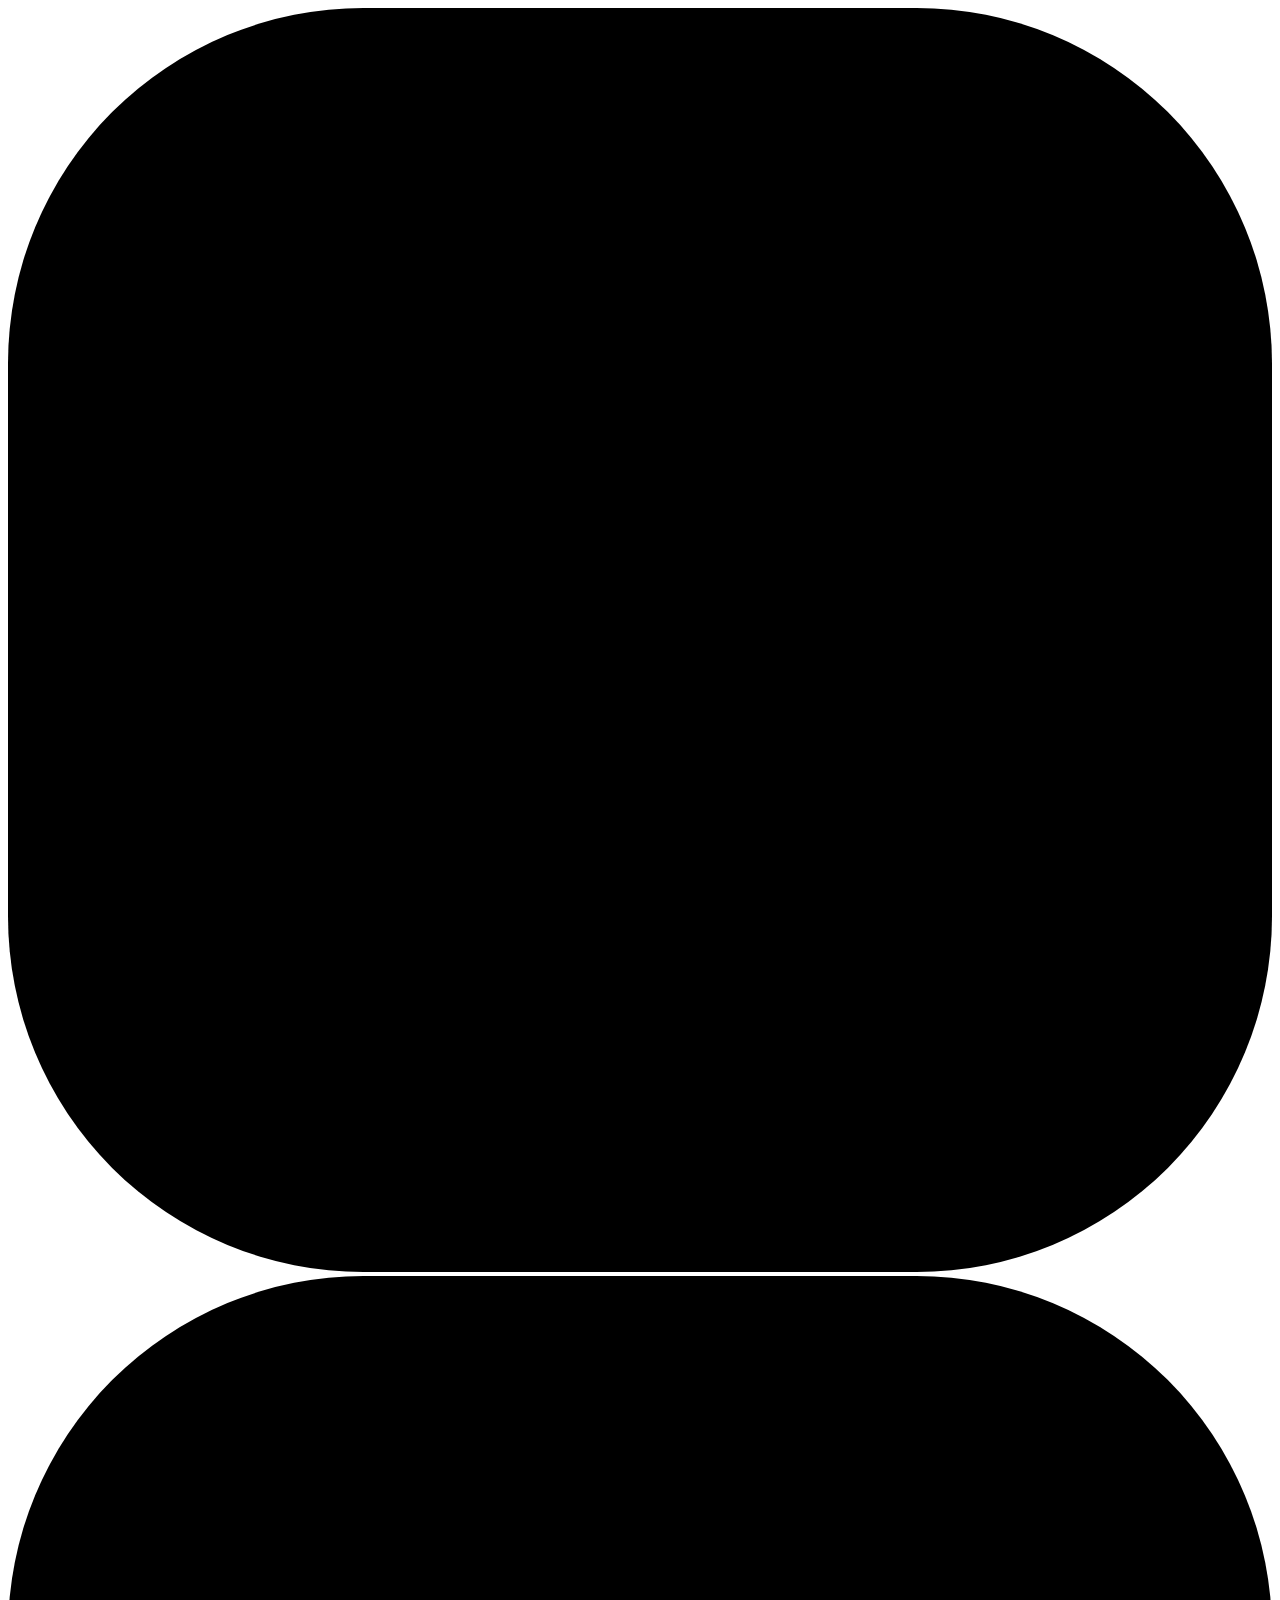
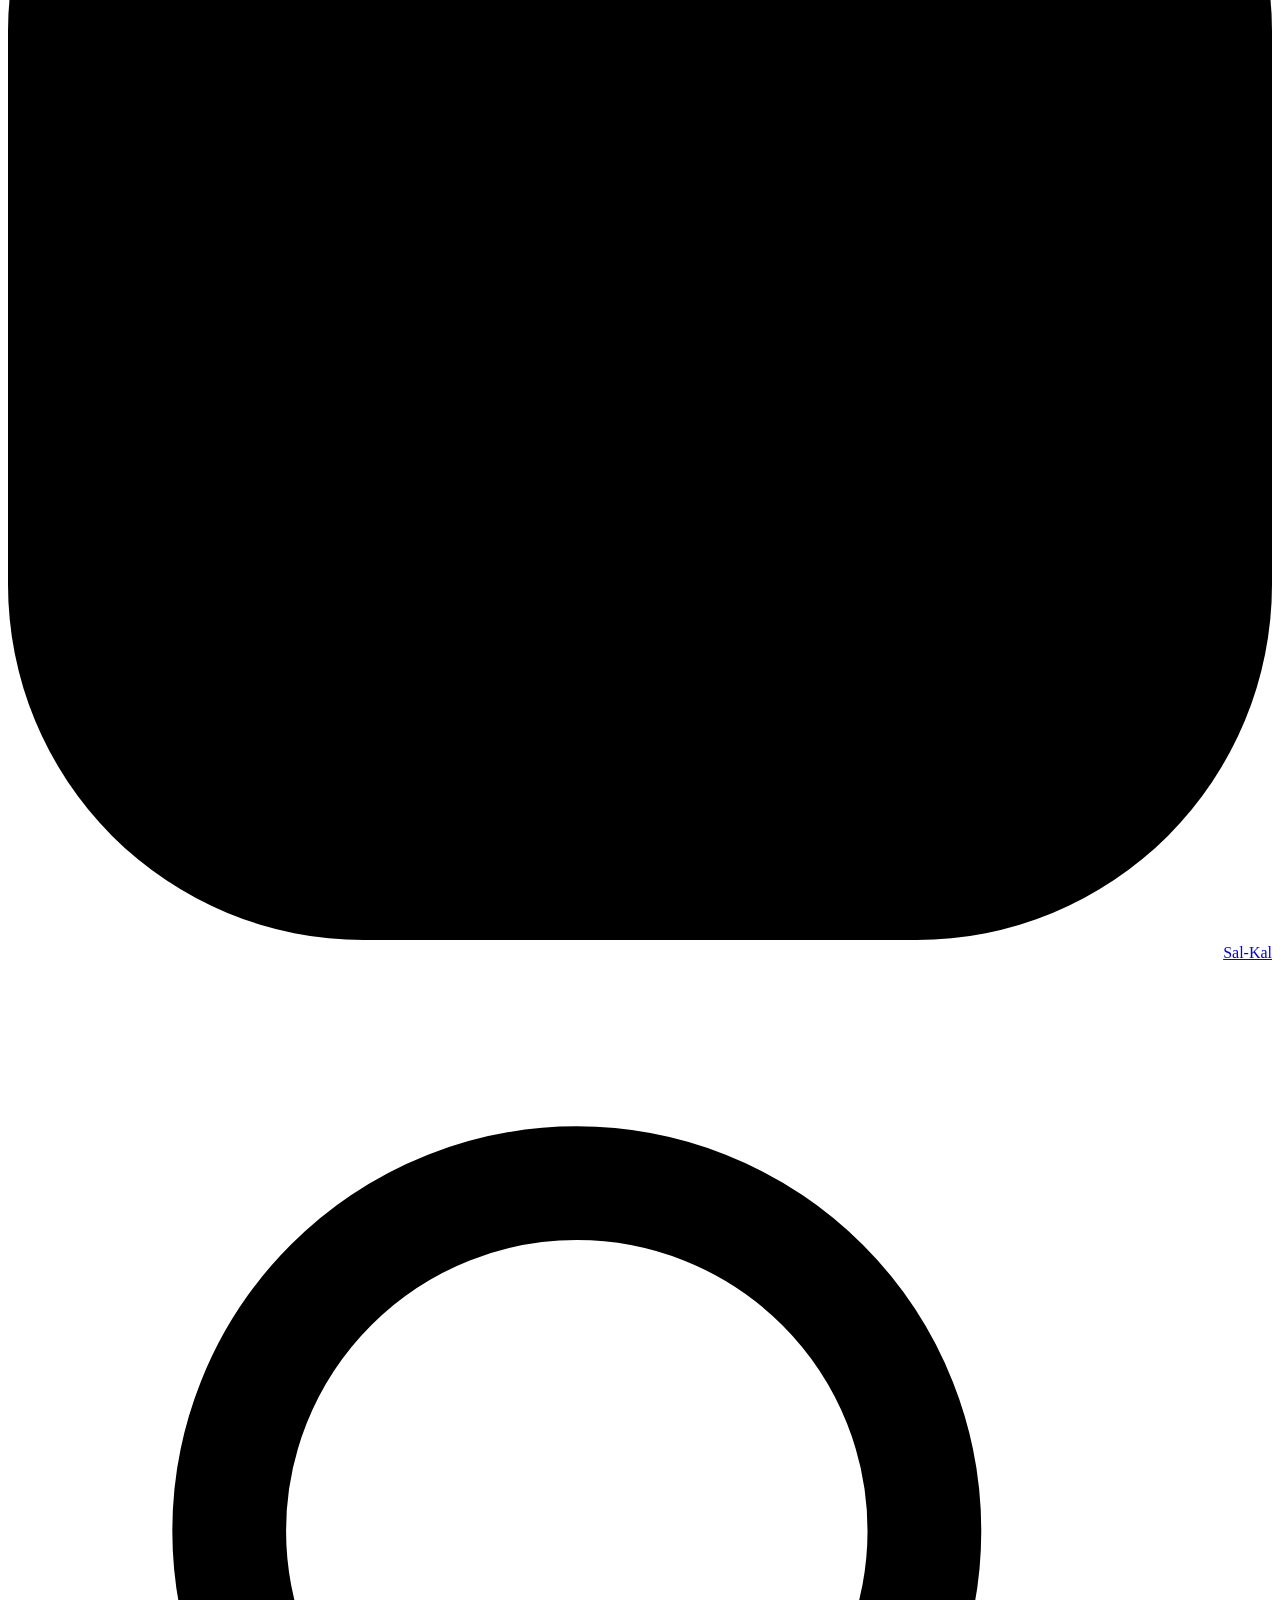
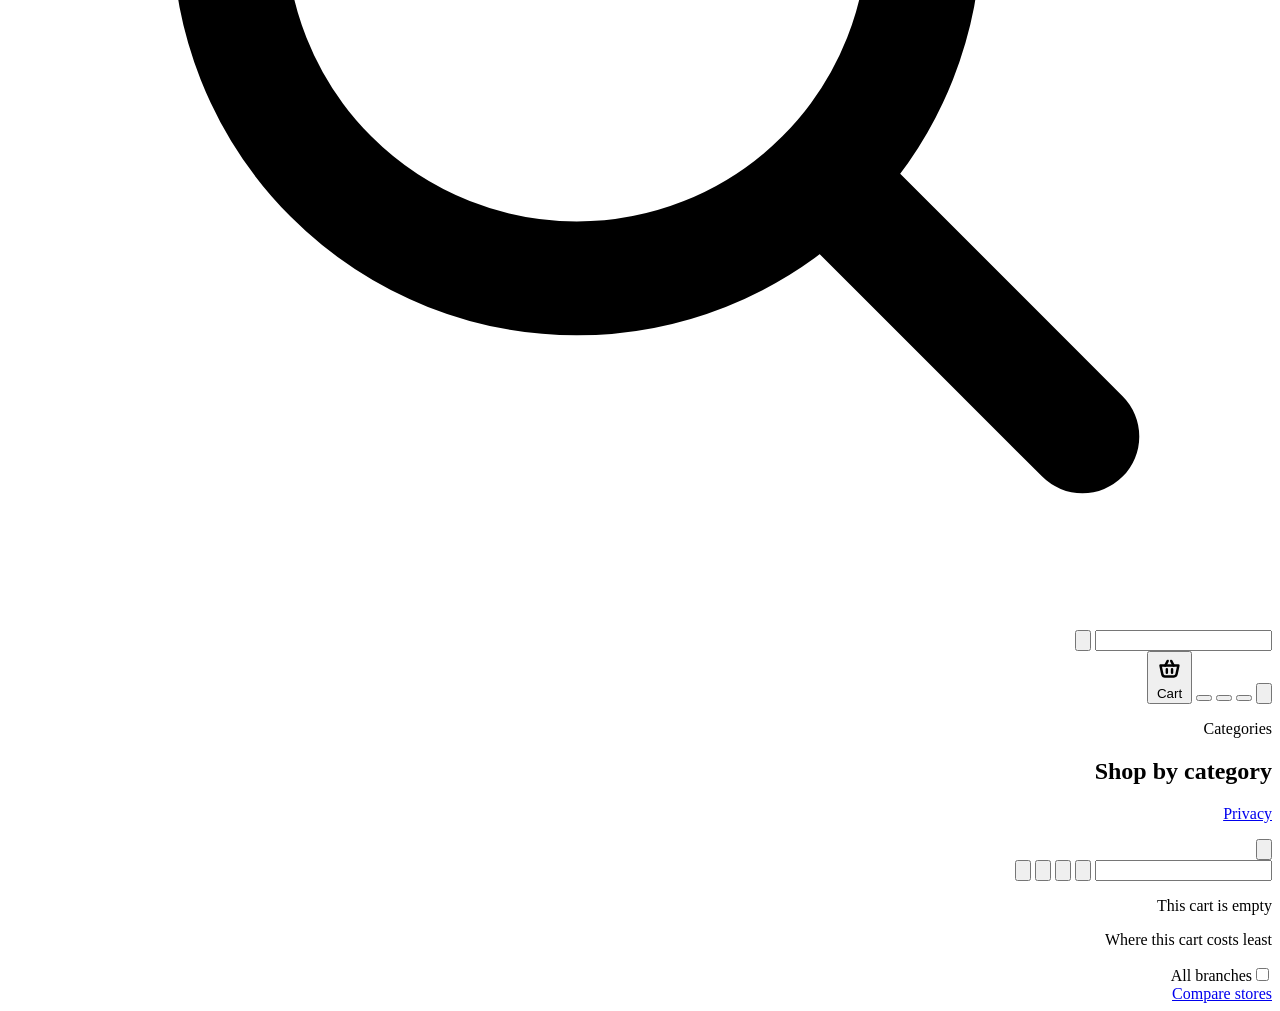
==== app/static/index.html @ 2c8ac45a "Install button on the sign-in page; Android steps until Chrome offers install - Signed-out visitors " ====
<!doctype html>
<html lang="he" dir="rtl">
<head>
<meta charset="utf-8">
<meta name="viewport" content="width=device-width, initial-scale=1, viewport-fit=cover, interactive-widget=resizes-content">
<title>Sal-Kal</title>
<meta name="theme-color" content="#EEF0EC" media="(prefers-color-scheme: light)">
<meta name="theme-color" content="#121715" media="(prefers-color-scheme: dark)">
<meta name="apple-mobile-web-app-title" content="Sal-Kal">
<meta name="application-name" content="Sal-Kal">
<link rel="apple-touch-icon" href="/static/apple-touch-icon.png">
<link rel="manifest" id="manifest" href="/static/manifest-he.webmanifest">
<link rel="icon" type="image/png" sizes="512x512" href="/static/icon-512.png">
<link rel="icon" href="data:image/svg+xml,%3Csvg xmlns='http://www.w3.org/2000/svg' viewBox='0 0 32 32'%3E%3Crect width='32' height='32' rx='9' fill='%23FFD23F'/%3E%3Cg fill='none' stroke='%231C2321' stroke-width='2.2' stroke-linecap='round' stroke-linejoin='round'%3E%3Cpath d='M11.3 13 14 8.2M20.7 13 18 8.2'/%3E%3Cpath d='M7.5 13h17l-1.8 8.4a2.4 2.4 0 0 1-2.35 1.9h-8.7a2.4 2.4 0 0 1-2.35-1.9z'/%3E%3Cpath d='M13 16.6v3.4M16 16.6v3.4M19 16.6v3.4'/%3E%3C/g%3E%3C/svg%3E">
<link rel="preconnect" href="https://fonts.googleapis.com">
<link rel="preconnect" href="https://fonts.gstatic.com" crossorigin>
<link href="https://fonts.googleapis.com/css2?family=Barlow+Condensed:wght@500;600;700&family=IBM+Plex+Sans+Hebrew:wght@400;500;600;700&family=IBM+Plex+Sans:wght@400;500;600;700&display=swap" rel="stylesheet">
<link rel="stylesheet" href="/static/styles.css">
<script>try{var t=localStorage.getItem("theme");if(t==="light"||t==="dark")document.documentElement.dataset.theme=t;var l=localStorage.getItem("lang");if(l==="en"){document.documentElement.lang="en";document.documentElement.dir="ltr"}}catch(e){}</script>
</head>
<body class="booting">
<div class="loadbar" id="loadbar" aria-hidden="true"><span></span></div>

<!-- first paint: the brand while we check who you are -->
<div class="boot" id="boot" aria-hidden="true">
  <div class="boot-mark">
    <svg viewBox="0 0 32 32"><rect width="32" height="32" rx="9" class="tile"/><g class="ink-s" fill="none" stroke-width="2.2" stroke-linecap="round" stroke-linejoin="round"><path d="M11.3 13 14 8.2M20.7 13 18 8.2"/><path d="M7.5 13h17l-1.8 8.4a2.4 2.4 0 0 1-2.35 1.9h-8.7a2.4 2.4 0 0 1-2.35-1.9z"/><path class="boot-bars" d="M13 16.6v3.4M16 16.6v3.4M19 16.6v3.4"/></g></svg>
  </div>
</div>

<header class="top">
  <a class="brand" href="#/" data-i18n-aria="Sal-Kal — home" aria-label="Sal-Kal — home">
    <svg viewBox="0 0 32 32" aria-hidden="true"><rect width="32" height="32" rx="9" class="tile"/><g class="ink-s" fill="none" stroke-width="2.2" stroke-linecap="round" stroke-linejoin="round"><path d="M11.3 13 14 8.2M20.7 13 18 8.2"/><path d="M7.5 13h17l-1.8 8.4a2.4 2.4 0 0 1-2.35 1.9h-8.7a2.4 2.4 0 0 1-2.35-1.9z"/><path d="M13 16.6v3.4M16 16.6v3.4M19 16.6v3.4"/></g></svg>
    <span data-i18n="Sal-Kal">Sal-Kal</span>
  </a>
  <div class="search top-search" role="search">
    <svg viewBox="0 0 20 20" aria-hidden="true"><circle cx="9" cy="9" r="5.5" fill="none" stroke="currentColor" stroke-width="1.8"/><path d="M13.2 13.2L17 17" stroke="currentColor" stroke-width="1.8" stroke-linecap="round"/></svg>
    <input id="top-q" type="search" data-i18n-ph="Search products — milk, eggs, a barcode" autocomplete="off" dir="auto"
           enterkeyhint="search" aria-controls="b-cards" data-i18n-aria="Search products (results appear as you type)">
    <button class="q-clear" id="q-clear" type="button" data-i18n-aria="Clear search"><svg viewBox="0 0 20 20" aria-hidden="true"><path d="M6 6l8 8M14 6l-8 8" stroke="currentColor" stroke-width="1.8" stroke-linecap="round"/></svg></button>
  </div>
  <nav class="top-actions">
    <button class="near" id="near-btn" type="button" aria-haspopup="dialog">
        <svg viewBox="0 0 20 20" aria-hidden="true"><path d="M10 17.6s5.6-5.1 5.6-9.4a5.6 5.6 0 0 0-11.2 0c0 4.3 5.6 9.4 5.6 9.4z" fill="none" stroke="currentColor" stroke-width="1.7" stroke-linejoin="round"/><circle class="dot" cx="10" cy="8.2" r="2.2"/></svg>
        <span id="near-label"></span>
      </button>
    <button class="lang-btn wide-only" id="lang-btn" type="button" aria-haspopup="menu" aria-expanded="false"></button>
    <button class="icon wide-only" id="theme-btn" type="button"></button>
    <button class="avatar-btn" id="account-btn" type="button" aria-haspopup="dialog" data-i18n-aria="Your account"></button>
    <button class="basket-btn" id="basket-btn" type="button" aria-haspopup="dialog">
      <svg viewBox="0 0 20 20" aria-hidden="true"><g fill="none" stroke="currentColor" stroke-width="1.7" stroke-linecap="round" stroke-linejoin="round"><path d="M7.1 8 8.8 4.8M12.9 8 11.2 4.8"/><path d="M3.8 8h12.4l-1.3 6.1a1.8 1.8 0 0 1-1.76 1.42H6.86a1.8 1.8 0 0 1-1.76-1.42z"/><path d="M8.2 10.6v2.4M11.8 10.6v2.4"/></g></svg>
      <span class="label" id="cart-label" data-i18n="Cart">Cart</span><span class="n" id="basket-count"></span>
    </button>
  </nav>
</header>
<div class="lang-menu" id="lang-menu" role="menu" hidden>
  <button type="button" role="menuitemradio" data-lang="he" lang="he" dir="rtl">עברית</button>
  <button type="button" role="menuitemradio" data-lang="en" lang="en" dir="ltr">English</button>
</div>

<div class="page">
<nav class="rail" data-i18n-aria="Categories"><p class="rail-h" data-i18n="Categories">Categories</p><div id="rail-list"></div></nav>
<div class="views">
<main class="shop" id="view-home">
  <div class="map-slot" id="home-map">
    <section class="mapbox" id="map-wrap" data-i18n-aria="Stores near you">
      <div class="map" id="map"></div>
      <div class="map-info" id="map-info"></div>
    </section>
    <section class="store-card" id="store-card" aria-live="polite" hidden></section>
  </div>
  <section class="hero">
    <div class="pills" id="recent-wrap" hidden><span class="pills-label" data-i18n="Recent:">Recent:</span><span id="recent"></span></div>
  </section>
  <section class="home-section home-cats"><h2 data-i18n="Shop by category">Shop by category</h2><nav class="cats" id="cats" data-i18n-aria="Categories"></nav></section>
  <section class="home-section" id="biggest-wrap" hidden><h2 data-i18n="Biggest savings near you">Biggest savings near you</h2><ul class="shelf" id="biggest"></ul></section>
  <section class="home-section" id="fresh-wrap" hidden><h2 data-i18n="Started this week">Started this week</h2><ul class="shelf" id="fresh"></ul></section>
  <section class="home-section" id="ending-wrap" hidden><h2 data-i18n="Ending soon">Ending soon</h2><ul class="shelf" id="ending"></ul></section>
  <section class="home-section" id="viewed-wrap" hidden><h2 data-i18n="Recently viewed">Recently viewed</h2><ul class="shelf" id="viewed"></ul></section>
</main>

<main class="shop" id="view-browse" hidden>
  <nav class="cat-chips" id="b-cats" data-i18n-aria="Categories"></nav>
  <div class="filterbar">
    <div class="terms" id="b-terms">
      <span id="b-pills"></span>
      <input id="b-add" type="search" dir="auto" autocomplete="off" data-i18n-aria="Add a word to narrow down">
    </div>
    <div class="facet" id="b-refine"></div>
    <div class="facet" id="b-sizes"></div>
    <div class="facet-row">
      <button class="pill toggle" id="b-deal" type="button" aria-pressed="false" data-i18n="On deal now">On deal now</button>
      <label class="sort"><span data-i18n="Sort">Sort</span>
        <select id="b-sort">
          <option value="" data-i18n="Best match">Best match</option>
          <option value="price" data-i18n="Lowest price">Lowest price</option>
          <option value="saving" data-i18n="Biggest saving">Biggest saving</option>
          <option value="stores" data-i18n="Sold in most stores">Sold in most stores</option>
        </select>
      </label>
    </div>
  </div>
  <h1 class="page-title" id="b-title"></h1>
  <ul class="cards" id="b-cards"></ul>
</main>

<main class="product" id="view-product" hidden></main>

<main class="shop checkout" id="view-basket" hidden>
  <div class="checkout-head">
    <h1><span data-i18n="Where to buy">Where to buy</span> <bdi id="co-name"></bdi></h1>
  </div>
    <div class="controls">
    <div class="seg" role="radiogroup" data-i18n-aria="How you shop">
      <button role="radio" data-mode="store" aria-checked="true" type="button" data-i18n="In store">In store</button>
      <button role="radio" data-mode="delivery" aria-checked="false" type="button" data-i18n="Delivered home">Delivered home</button>
    </div>
    <label class="switch">
      <input type="checkbox" id="club" switch>
      <span class="track" aria-hidden="true"></span>
      <span data-i18n="Club member prices">Club member prices</span>
    </label>
    <button class="ghost small" id="open-settings" type="button" data-i18n="Delivery fees">Delivery fees</button>
  </div>
  <div class="map-slot" id="co-map"></div>
  <section class="results" id="results-panel" data-i18n-aria="Where to buy" aria-live="polite"><div id="results"></div></section>
  <section class="sbs" id="sbs" aria-labelledby="sbs-title" hidden>
    <h2 id="sbs-title" data-i18n="Compare Stores">Compare Stores</h2>
    <div class="sbs-picks" id="sbs-picks"></div>
    <div class="table-scroll" id="sbs-table"></div>
    <p class="sbs-split" id="sbs-split"></p>
  </section>
  <section class="trend" id="trend" aria-labelledby="trend-title" hidden></section>
</main>

<footer class="site-foot"><p class="freshness" id="freshness"></p><p class="foot-links"><a href="/privacy" data-i18n="Privacy">Privacy</a></p></footer>
</div>

<aside class="live-cart" id="cart" data-i18n-aria="Your cart" tabindex="-1">
  <div class="sheet-grab" aria-hidden="true"></div>
  <div class="lc-top">
    <div class="cart-tabs" id="cart-tabs" role="tablist" data-i18n-aria="Your carts"></div>
    <button class="icon lc-close" type="button" data-close-cart data-i18n-aria="Close the cart"><svg viewBox="0 0 20 20"><path d="M5 5l10 10M15 5L5 15" stroke="currentColor" stroke-width="1.8" stroke-linecap="round"/></svg></button>
  </div>
  <div class="cart-edit">
    <input id="drawer-cart-name" class="cart-name" data-i18n-aria="Cart name" maxlength="80" spellcheck="false" dir="auto">
    <button class="icon" type="button" data-cart="cmp" data-i18n-aria="Compare your carts" data-i18n-title="Compare your carts"><svg viewBox="0 0 20 20" aria-hidden="true"><path d="M4 15.5V8M8 15.5V4.5M12 15.5v-5M16 15.5V7" fill="none" stroke="currentColor" stroke-width="1.7" stroke-linecap="round"/></svg></button>
    <button class="icon" type="button" data-cart="empty" data-i18n-aria="Empty this cart" data-i18n-title="Empty this cart"><svg viewBox="0 0 20 20" aria-hidden="true"><g fill="none" stroke="currentColor" stroke-width="1.7" stroke-linecap="round" stroke-linejoin="round"><path d="M7.1 6.2h9.2l-1.3 6.1a1.6 1.6 0 0 1-1.6 1.3H8.9a1.6 1.6 0 0 1-1.6-1.3L5.7 3.8H3.6"/><path d="M9.6 8.6l3 3M12.6 8.6l-3 3"/></g></svg></button>
    <button class="icon" type="button" data-cart="dup" data-i18n-aria="Duplicate this cart" data-i18n-title="Duplicate this cart"><svg viewBox="0 0 20 20" aria-hidden="true"><rect x="7" y="7" width="9" height="9" rx="2" fill="none" stroke="currentColor" stroke-width="1.7"/><path d="M13 4.5H6A1.5 1.5 0 0 0 4.5 6v7" fill="none" stroke="currentColor" stroke-width="1.7" stroke-linecap="round"/></svg></button>
    <button class="icon" type="button" data-cart="del" data-i18n-aria="Delete this cart" data-i18n-title="Delete this cart"><svg viewBox="0 0 20 20" aria-hidden="true"><path d="M4 6h12M8 6V4.5h4V6M6 6l.7 9.5h6.6L14 6" fill="none" stroke="currentColor" stroke-width="1.7" stroke-linecap="round" stroke-linejoin="round"/></svg></button>
  </div>
  <p class="lc-sum" id="lc-sum"></p>
  <ol class="items" id="drawer-items"></ol>
  <div class="empty-basket" id="drawer-empty">
    <div class="empty-art" aria-hidden="true"></div>
    <p class="empty-title" data-i18n="This cart is empty">This cart is empty</p>
  </div>
  <footer class="lc-foot" id="drawer-foot">
    <div class="lc-head">
      <p class="lc-label" id="lc-label" data-i18n="Where this cart costs least">Where this cart costs least</p>
      <label class="switch small" data-i18n-title="Every branch near you, cheapest first">
        <input type="checkbox" id="all-branches" switch><span class="track" aria-hidden="true"></span><span data-i18n="All branches">All branches</span>
      </label>
    </div>
    <div class="lc-stores" id="lc-stores"></div>
    <a class="primary cta" href="#/basket" id="lc-cta" data-i18n="Compare stores">Compare stores</a>
  </footer>
</aside>
</div>

<button class="cart-bar" id="cart-bar" type="button" data-showcart hidden>
  <span class="cb-n num" id="cb-n"></span><span class="cb-txt" id="cb-txt"></span><span class="cb-go" data-i18n="View cart">View cart</span>
</button>
<div class="scrim" data-close-cart></div>

<!-- sign in: shown instead of the shop until you're signed in (only when accounts are set up on the server) -->
<section class="gate" id="gate" hidden>
  <div class="gate-top"><button class="lang-btn" type="button" data-lang-toggle></button></div>
  <div class="gate-body">
    <div class="gate-art" aria-hidden="true"><span class="ga-tag a"><i>₪</i><b></b><b></b></span><span class="ga-tag b"><i>₪</i><b></b><b></b></span><span class="ga-tag c"><i>₪</i><b></b><b></b></span></div>
    <h1 class="gate-title"><span class="brand-mark" aria-hidden="true"><svg viewBox="0 0 32 32"><rect width="32" height="32" rx="9" class="tile"/><g class="ink-s" fill="none" stroke-width="2.2" stroke-linecap="round" stroke-linejoin="round"><path d="M11.3 13 14 8.2M20.7 13 18 8.2"/><path d="M7.5 13h17l-1.8 8.4a2.4 2.4 0 0 1-2.35 1.9h-8.7a2.4 2.4 0 0 1-2.35-1.9z"/><path d="M13 16.6v3.4M16 16.6v3.4M19 16.6v3.4"/></g></svg></span><span data-i18n="Sal-Kal">Sal-Kal</span></h1>
    <p class="gate-lead" data-i18n="Supermarket price comparison">Supermarket price comparison</p>
    <div class="gate-buttons" id="gate-buttons"></div>
    <p class="gate-error" id="gate-error" role="alert" hidden></p>
    <button class="gate-install" type="button" data-install hidden><svg viewBox="0 0 24 24" aria-hidden="true"><g fill="none" stroke="currentColor" stroke-width="1.8" stroke-linecap="round" stroke-linejoin="round"><rect x="6" y="2.5" width="12" height="19" rx="2.8"/><path d="M12 7.5v7M9.2 11.8 12 14.6l2.8-2.8"/></g></svg><span data-i18n="Install app">Install app</span></button>
    <p class="gate-legal"><a href="/privacy" data-i18n="Privacy">Privacy</a> · <a href="/data-deletion" data-i18n="Deleting your data">Deleting your data</a></p>
  </div>
</section>

<!-- first sign-in: where you shop from, how far, and what carts are -->
<section class="onboard" id="onboard" hidden aria-live="polite">
  <div class="ob-top">
    <button class="icon ob-back" id="ob-back" type="button" data-i18n-aria="Back"><svg class="flip" viewBox="0 0 20 20" aria-hidden="true"><path d="M12.5 4.5 7 10l5.5 5.5" fill="none" stroke="currentColor" stroke-width="1.9" stroke-linecap="round" stroke-linejoin="round"/></svg></button>
    <ol class="ob-dots" id="ob-dots" aria-hidden="true"><li></li><li></li><li></li></ol>
    <button class="lang-btn" type="button" data-lang-toggle></button>
  </div>
  <div class="ob-steps" id="ob-steps">
    <div class="ob-step" data-step="0">
      <p class="ob-kicker" data-i18n="Step 1 of 3">Step 1 of 3</p>
      <h2 data-i18n="Where do you shop from?">Where do you shop from?</h2>
      <div class="addr" id="ob-addr"></div>
    </div>
    <div class="ob-step" data-step="1" hidden>
      <p class="ob-kicker" data-i18n="Step 2 of 3">Step 2 of 3</p>
      <h2 data-i18n="How far will you go?">How far will you go?</h2>
      <div class="ob-map" id="ob-map"><div class="ob-map-canvas" id="ob-map-canvas"></div><p class="ob-count" id="ob-count"></p></div>
      <div class="radius-picker" id="ob-radius" role="radiogroup" data-i18n-aria="Distance"></div>
    </div>
    <div class="ob-step" data-step="2" hidden>
      <p class="ob-kicker" data-i18n="Step 3 of 3">Step 3 of 3</p>
      <h2 data-i18n="Carts">Carts</h2>
      <ol class="ob-how">
        <li><span class="ob-ico" aria-hidden="true"><svg viewBox="0 0 24 24"><g fill="none" stroke="currentColor" stroke-width="1.8" stroke-linecap="round" stroke-linejoin="round"><path d="M8.5 9.6 10.5 5.8M15.5 9.6 13.5 5.8"/><path d="M4.6 9.6h14.8l-1.55 7.4a2.1 2.1 0 0 1-2.05 1.66H8.2A2.1 2.1 0 0 1 6.15 17z"/></g></svg></span>
          <span><strong data-i18n="A cart is a list you name">A cart is a list you name</strong><small data-i18n="Weekly shop, Shabbat, a party — keep as many as you like.">Weekly shop, Shabbat, a party — keep as many as you like.</small></span></li>
        <li><span class="ob-ico" aria-hidden="true"><svg viewBox="0 0 24 24"><g fill="none" stroke="currentColor" stroke-width="1.8" stroke-linecap="round"><circle cx="11" cy="11" r="6"/><path d="M15.5 15.5 20 20"/></g></svg></span>
          <span><strong data-i18n="Add products">Add products</strong><small data-i18n="Search by name or barcode.">Search by name or barcode.</small></span></li>
        <li><span class="ob-ico tag" aria-hidden="true"><svg viewBox="0 0 24 24"><g fill="none" stroke="currentColor" stroke-width="1.8" stroke-linecap="round" stroke-linejoin="round"><path d="M5 19V11M10 19V6M15 19v-6M20 19V9"/></g></svg></span>
          <span><strong data-i18n="Compare">Compare</strong><small id="ob-compare-text"></small></span></li>
      </ol>
      <label class="ob-name"><span data-i18n="Name your first cart">Name your first cart</span>
        <input id="ob-cart" maxlength="80" dir="auto" autocomplete="off" enterkeyhint="done"></label>
    </div>
  </div>
  <div class="ob-foot">
    <button class="primary big" id="ob-next" type="button" data-i18n="Continue">Continue</button>
  </div>
</section>

<dialog id="location" class="sheet">
  <div class="sheet-inner">
    <div class="sheet-grab" aria-hidden="true"></div>
    <header class="sheet-head">
      <h2 data-i18n="Where do you shop from?">Where do you shop from?</h2>
      <button class="icon" data-close data-i18n-aria="Close" type="button"><svg viewBox="0 0 20 20"><path d="M5 5l10 10M15 5L5 15" stroke="currentColor" stroke-width="1.8" stroke-linecap="round"/></svg></button>
    </header>
    <div class="addr" id="loc-addr"></div>
    <div id="loc-set" hidden>
      <p class="loc-legend" id="radius-label" data-i18n="Show stores within">Show stores within</p>
      <div class="radius-picker" role="radiogroup" aria-labelledby="radius-label" id="radius"></div>
    </div>
    <div class="sheet-actions"><button class="primary" data-close type="button" data-i18n="Done">Done</button></div>
  </div>
</dialog>

<dialog id="account" class="sheet">
  <div class="sheet-inner">
    <div class="sheet-grab" aria-hidden="true"></div>
    <header class="sheet-head">
      <h2 data-i18n="Account">Account</h2>
      <button class="icon" data-close data-i18n-aria="Close" type="button"><svg viewBox="0 0 20 20"><path d="M5 5l10 10M15 5L5 15" stroke="currentColor" stroke-width="1.8" stroke-linecap="round"/></svg></button>
    </header>
    <div id="account-body"></div>
  </div>
</dialog>

<dialog id="settings" class="sheet wide">
  <form method="dialog" class="sheet-inner">
    <div class="sheet-grab" aria-hidden="true"></div>
    <header class="sheet-head">
      <h2 data-i18n="Delivery fees">Delivery fees</h2>
      <button class="icon" type="button" data-close data-i18n-aria="Close"><svg viewBox="0 0 20 20"><path d="M5 5l10 10M15 5L5 15" stroke="currentColor" stroke-width="1.8" stroke-linecap="round"/></svg></button>
    </header>
    <p class="sheet-note" data-i18n="Not in the chains’ price files — edit to match their sites. Saved as you type.">Not in the chains’ price files — edit to match their sites. Saved as you type.</p>
    <div class="fee-table-wrap"><table class="fee-table" id="fee-table"></table></div>
  </form>
</dialog>

<dialog id="compare" class="sheet wide">
  <div class="sheet-inner">
    <div class="sheet-grab" aria-hidden="true"></div>
    <header class="sheet-head">
      <h2 data-i18n="Compare carts">Compare carts</h2>
      <button class="icon" data-close data-i18n-aria="Close" type="button"><svg viewBox="0 0 20 20"><path d="M5 5l10 10M15 5L5 15" stroke="currentColor" stroke-width="1.8" stroke-linecap="round"/></svg></button>
    </header>
    <div id="compare-body"></div>
  </div>
</dialog>

<dialog id="confirm" class="sheet narrow">
  <div class="sheet-inner">
    <p class="confirm-q" id="confirm-q"></p>
    <div class="sheet-actions">
      <button class="ghost" type="button" data-answer="no" data-i18n="Cancel">Cancel</button>
      <button class="primary danger" type="button" data-answer="yes" id="confirm-yes"></button>
    </div>
  </div>
</dialog>

<dialog id="install" class="sheet narrow">
  <div class="sheet-inner">
    <div class="sheet-grab" aria-hidden="true"></div>
    <header class="sheet-head">
      <h2 data-i18n="Install app">Install app</h2>
      <button class="icon" data-close data-i18n-aria="Close" type="button"><svg viewBox="0 0 20 20"><path d="M5 5l10 10M15 5L5 15" stroke="currentColor" stroke-width="1.8" stroke-linecap="round"/></svg></button>
    </header>
    <ol class="install-steps" id="install-steps"></ol>
    <div class="sheet-actions"><button class="primary" data-close type="button" data-i18n="Done">Done</button></div>
  </div>
</dialog>

<div class="toast" id="toast" role="status" hidden></div>
<script src="/static/i18n.js"></script>
<script src="/static/ux.js"></script>
<script src="/static/app.js"></script>
<script src="/static/account.js"></script>
<script src="/static/pwa.js"></script>
</body>
</html>
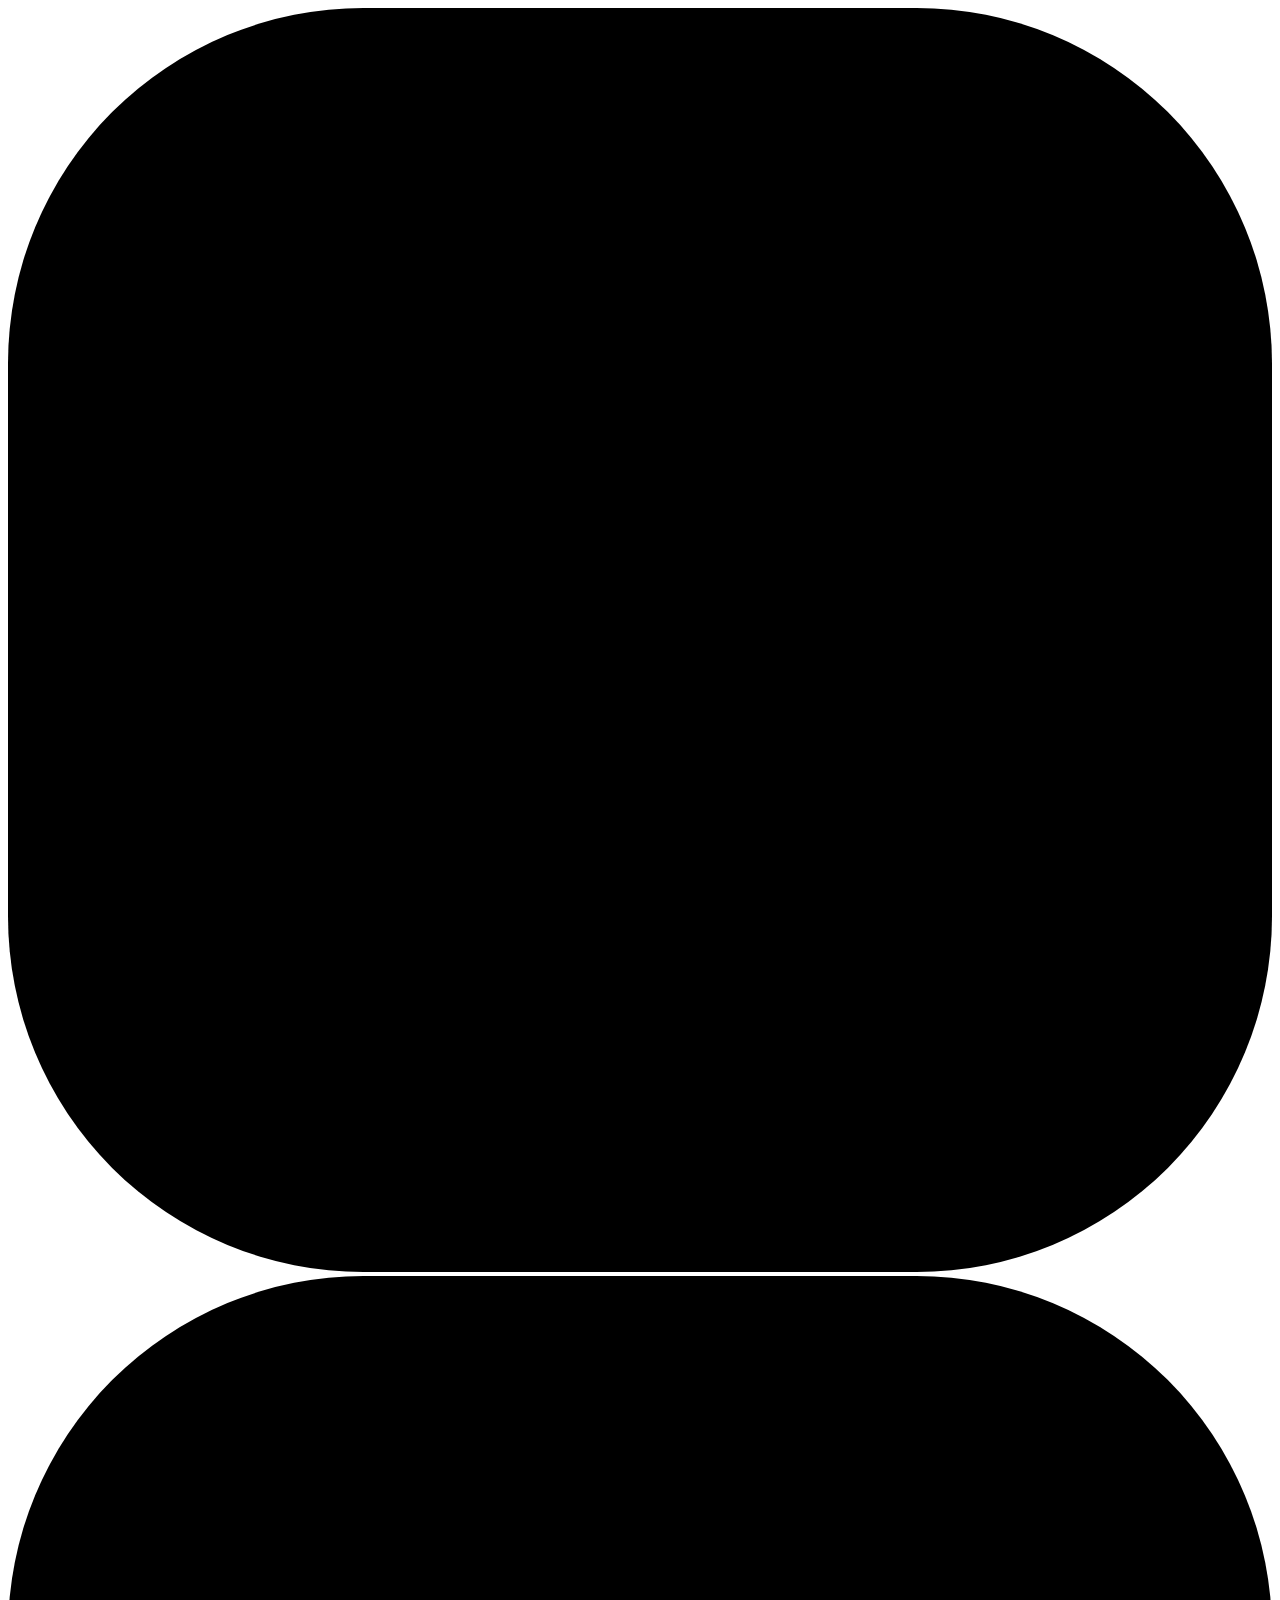
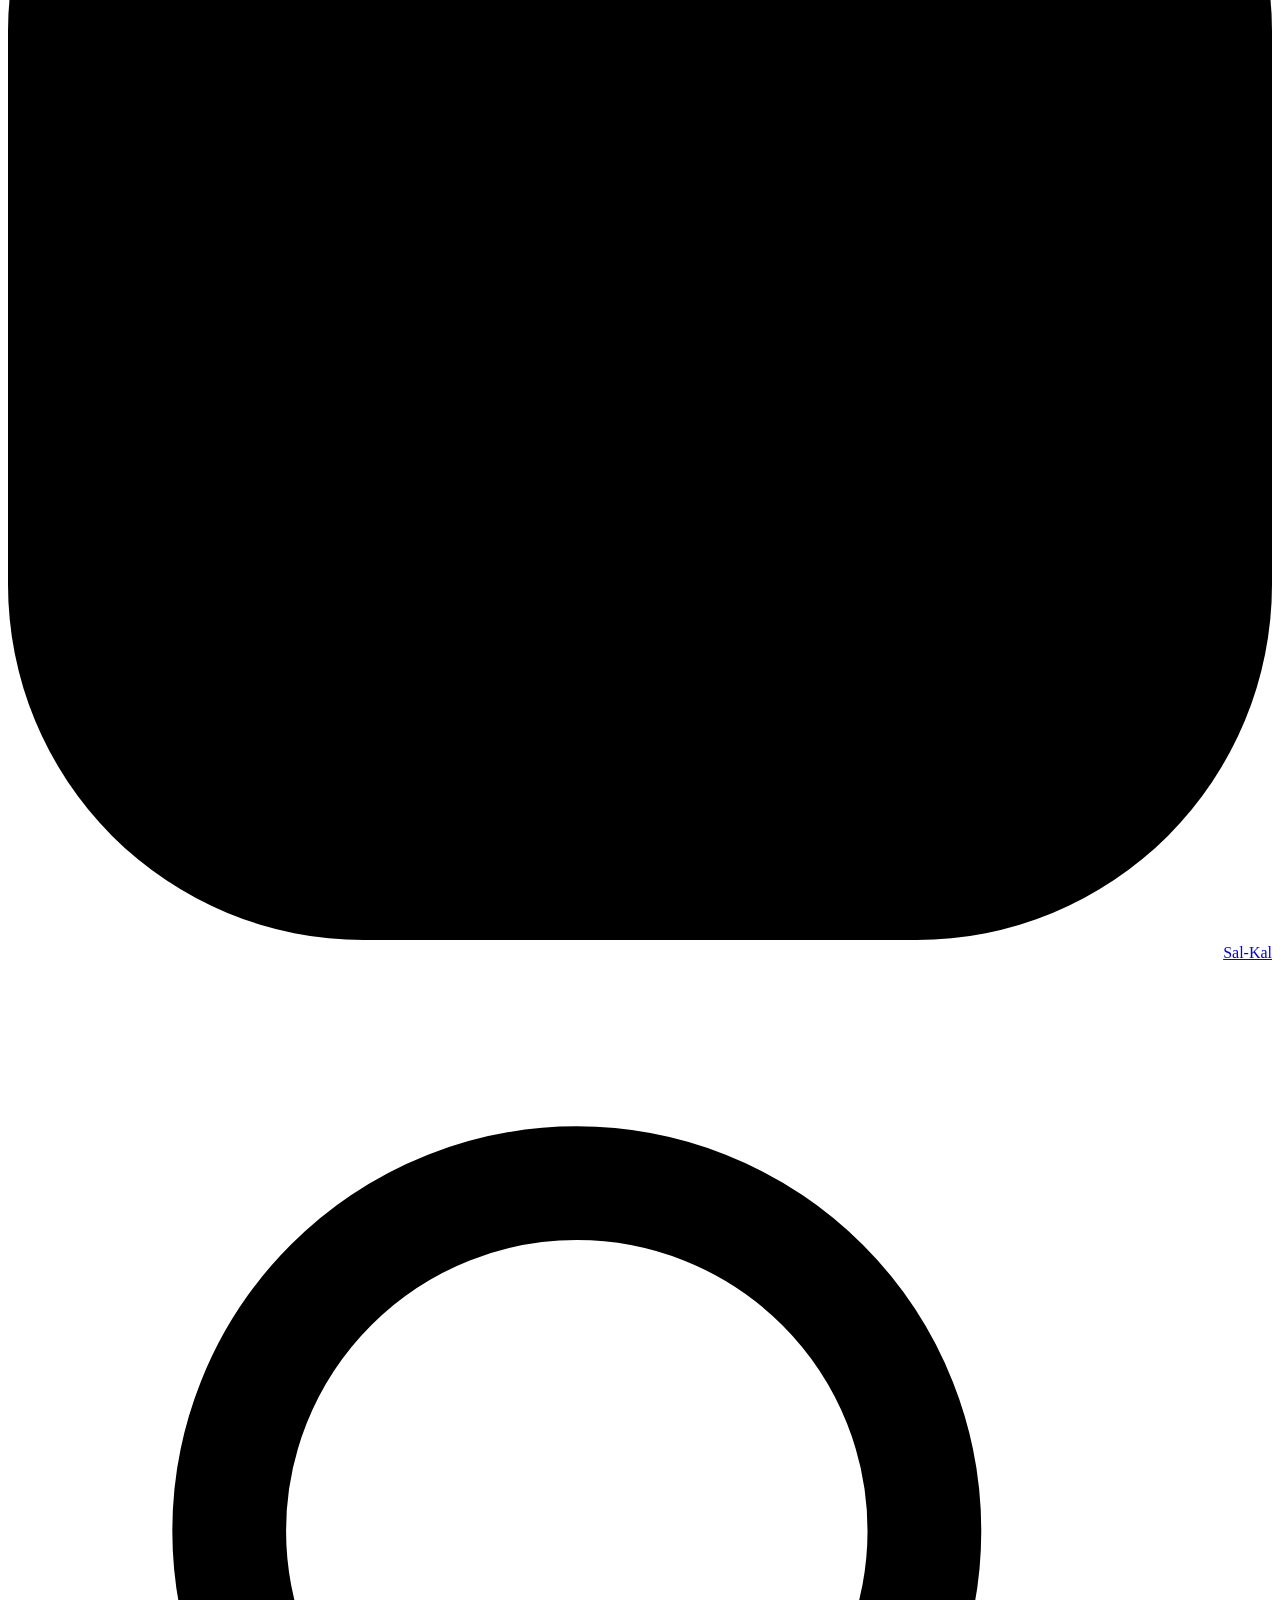
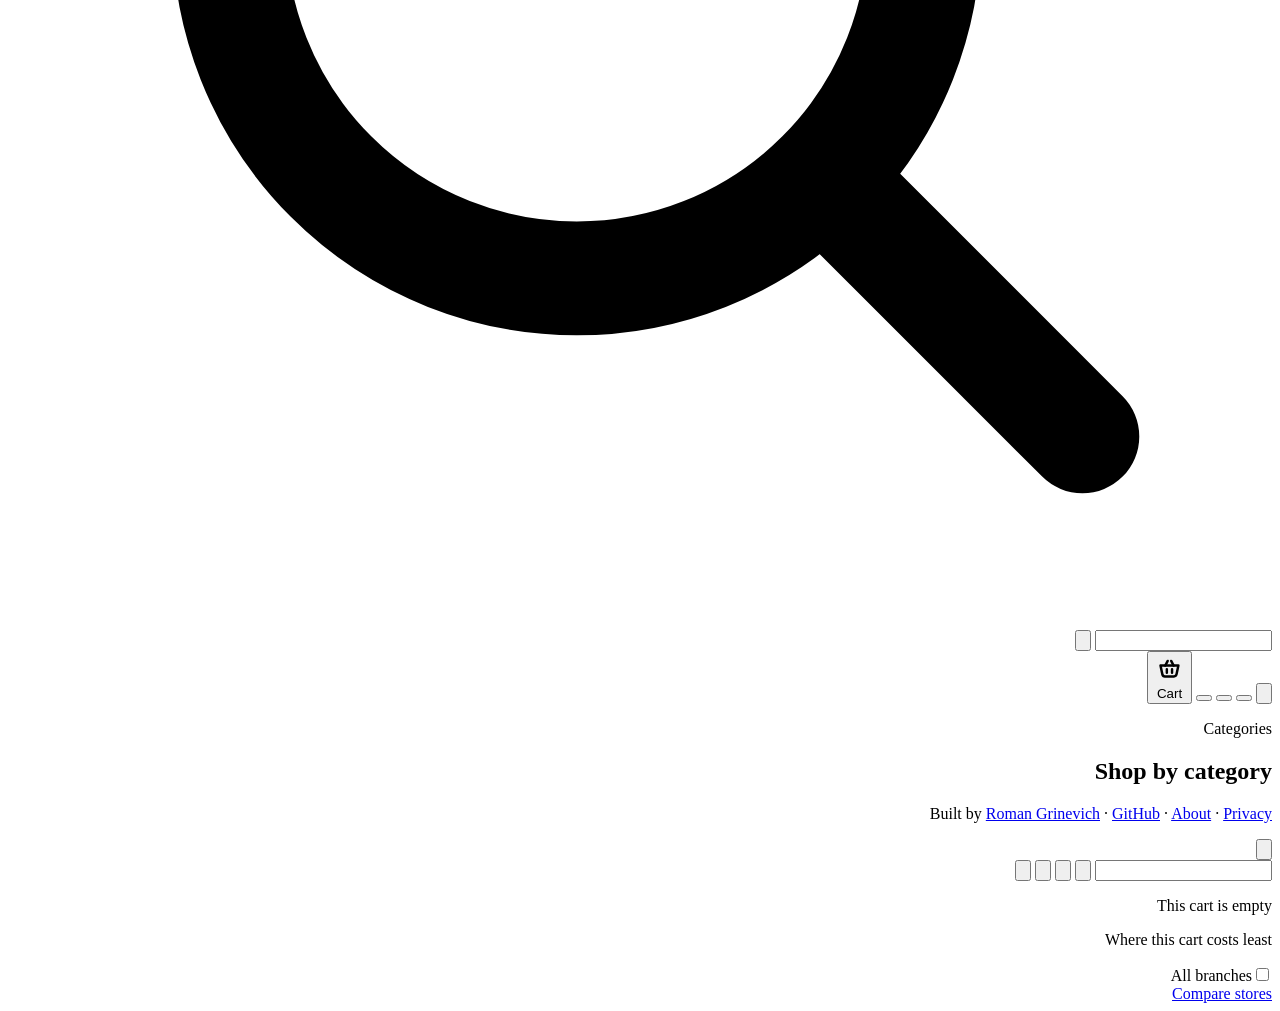
==== commit 4b8256e9: "Owner's admin page: usage statistics and reports to sell; landing page - /admin, only for the owner'" ====
--- a/app/static/index.html
+++ b/app/static/index.html
@@ -35,7 +35,7 @@
   </a>
   <div class="search top-search" role="search">
     <svg viewBox="0 0 20 20" aria-hidden="true"><circle cx="9" cy="9" r="5.5" fill="none" stroke="currentColor" stroke-width="1.8"/><path d="M13.2 13.2L17 17" stroke="currentColor" stroke-width="1.8" stroke-linecap="round"/></svg>
-    <input id="top-q" type="search" data-i18n-ph="Search products — milk, eggs, a barcode" autocomplete="off" dir="auto"
+    <input id="top-q" type="search" data-i18n-ph="Search milk, eggs, a barcode…" autocomplete="off" dir="auto"
            enterkeyhint="search" aria-controls="b-cards" data-i18n-aria="Search products (results appear as you type)">
     <button class="q-clear" id="q-clear" type="button" data-i18n-aria="Clear search"><svg viewBox="0 0 20 20" aria-hidden="true"><path d="M6 6l8 8M14 6l-8 8" stroke="currentColor" stroke-width="1.8" stroke-linecap="round"/></svg></button>
   </div>
@@ -118,7 +118,7 @@
     <label class="switch">
       <input type="checkbox" id="club" switch>
       <span class="track" aria-hidden="true"></span>
-      <span data-i18n="Club member prices">Club member prices</span>
+      <span data-i18n="Club prices">Club prices</span>
     </label>
     <button class="ghost small" id="open-settings" type="button" data-i18n="Delivery fees">Delivery fees</button>
   </div>
@@ -133,7 +133,9 @@
   <section class="trend" id="trend" aria-labelledby="trend-title" hidden></section>
 </main>
 
-<footer class="site-foot"><p class="freshness" id="freshness"></p><p class="foot-links"><a href="/privacy" data-i18n="Privacy">Privacy</a></p></footer>
+<footer class="site-foot"><p class="freshness" id="freshness"></p>
+  <p class="foot-links"><span data-i18n="Built by">Built by</span> <a href="https://www.linkedin.com/in/roman-grinevich/" target="_blank" rel="noopener">Roman Grinevich</a>
+    · <a href="https://github.com/rg1989/sal-kal" target="_blank" rel="noopener">GitHub</a> · <a href="/about" data-i18n="About">About</a> · <a href="/privacy" data-i18n="Privacy">Privacy</a></p></footer>
 </div>
 
 <aside class="live-cart" id="cart" data-i18n-aria="Your cart" tabindex="-1">
@@ -183,7 +185,7 @@
     <div class="gate-buttons" id="gate-buttons"></div>
     <p class="gate-error" id="gate-error" role="alert" hidden></p>
     <button class="gate-install" type="button" data-install hidden><svg viewBox="0 0 24 24" aria-hidden="true"><g fill="none" stroke="currentColor" stroke-width="1.8" stroke-linecap="round" stroke-linejoin="round"><rect x="6" y="2.5" width="12" height="19" rx="2.8"/><path d="M12 7.5v7M9.2 11.8 12 14.6l2.8-2.8"/></g></svg><span data-i18n="Install app">Install app</span></button>
-    <p class="gate-legal"><a href="/privacy" data-i18n="Privacy">Privacy</a> · <a href="/data-deletion" data-i18n="Deleting your data">Deleting your data</a></p>
+    <p class="gate-legal"><a href="/about" data-i18n="About">About</a> · <a href="/privacy" data-i18n="Privacy">Privacy</a> · <a href="/data-deletion" data-i18n="Deleting your data">Deleting your data</a></p>
   </div>
 </section>
 
@@ -299,6 +301,7 @@
 </dialog>
 
 <div class="toast" id="toast" role="status" hidden></div>
+<script src="/static/usage.js"></script>
 <script src="/static/i18n.js"></script>
 <script src="/static/ux.js"></script>
 <script src="/static/app.js"></script>
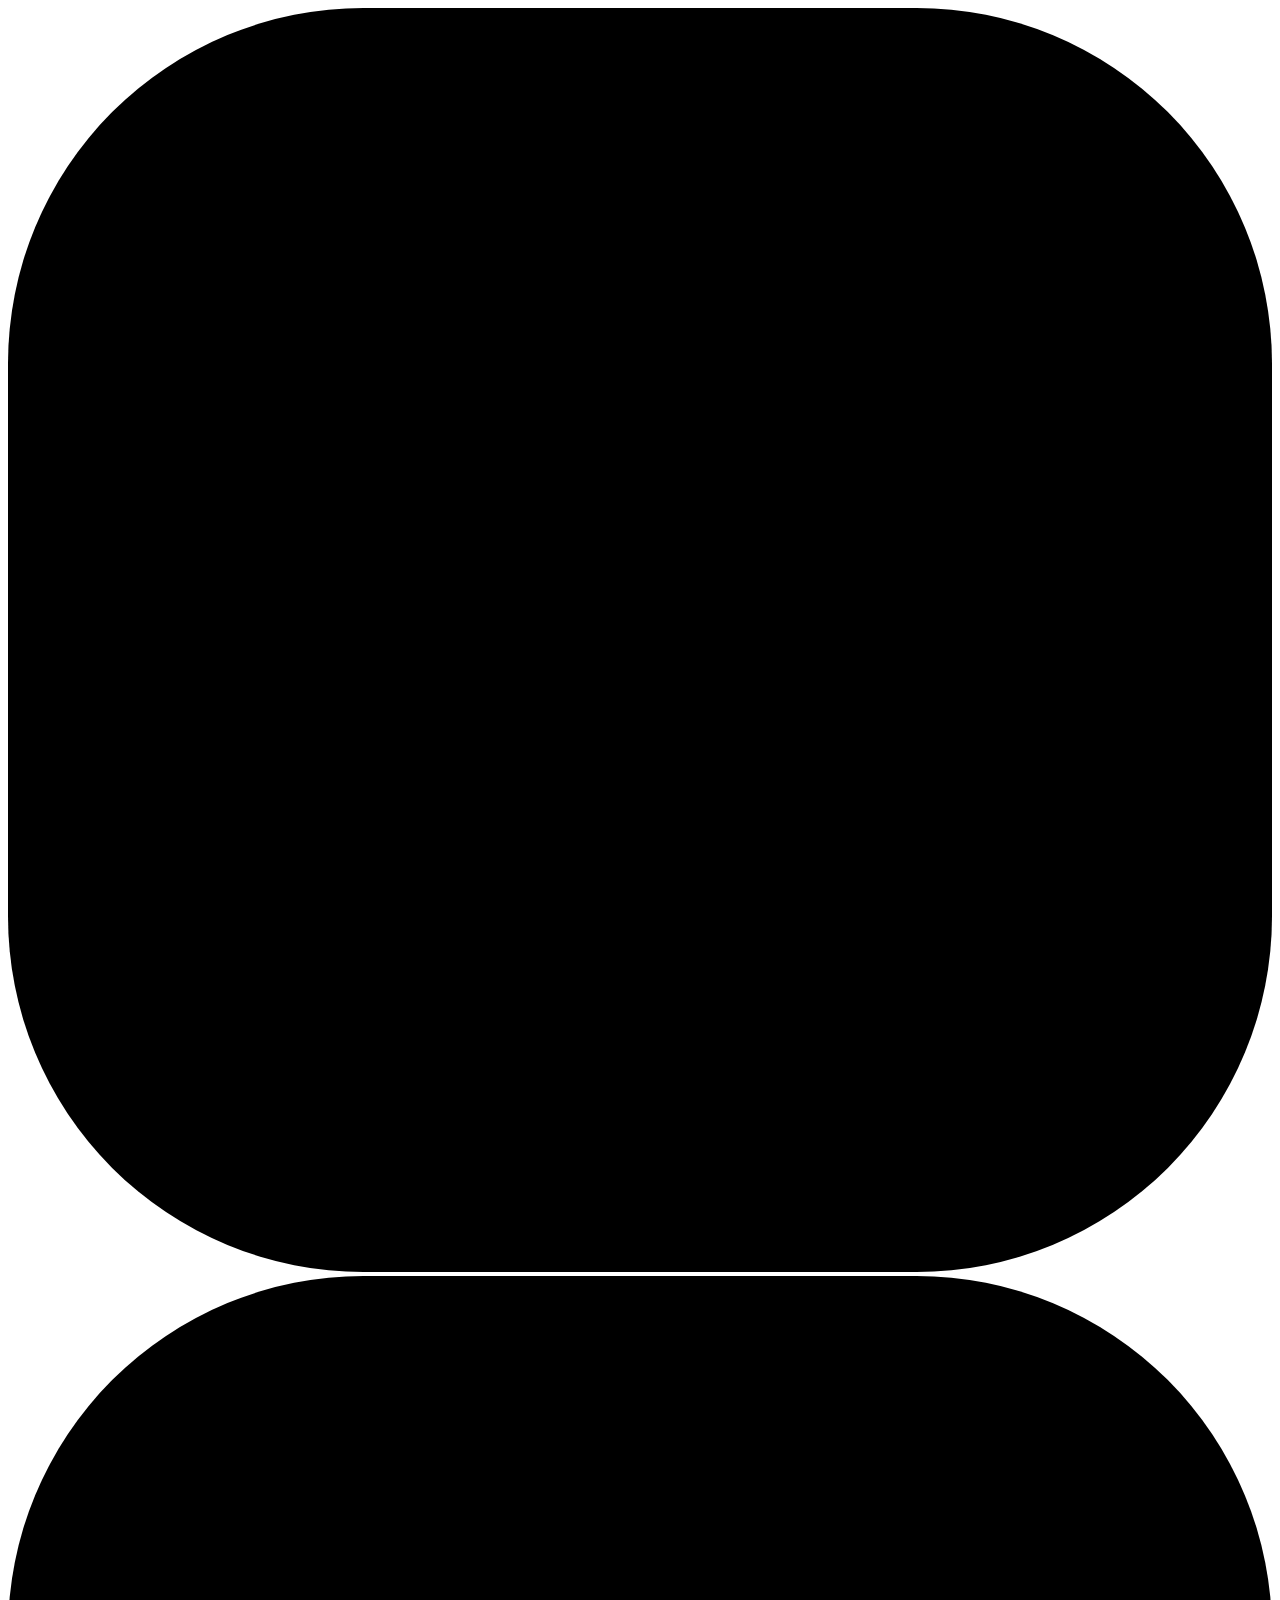
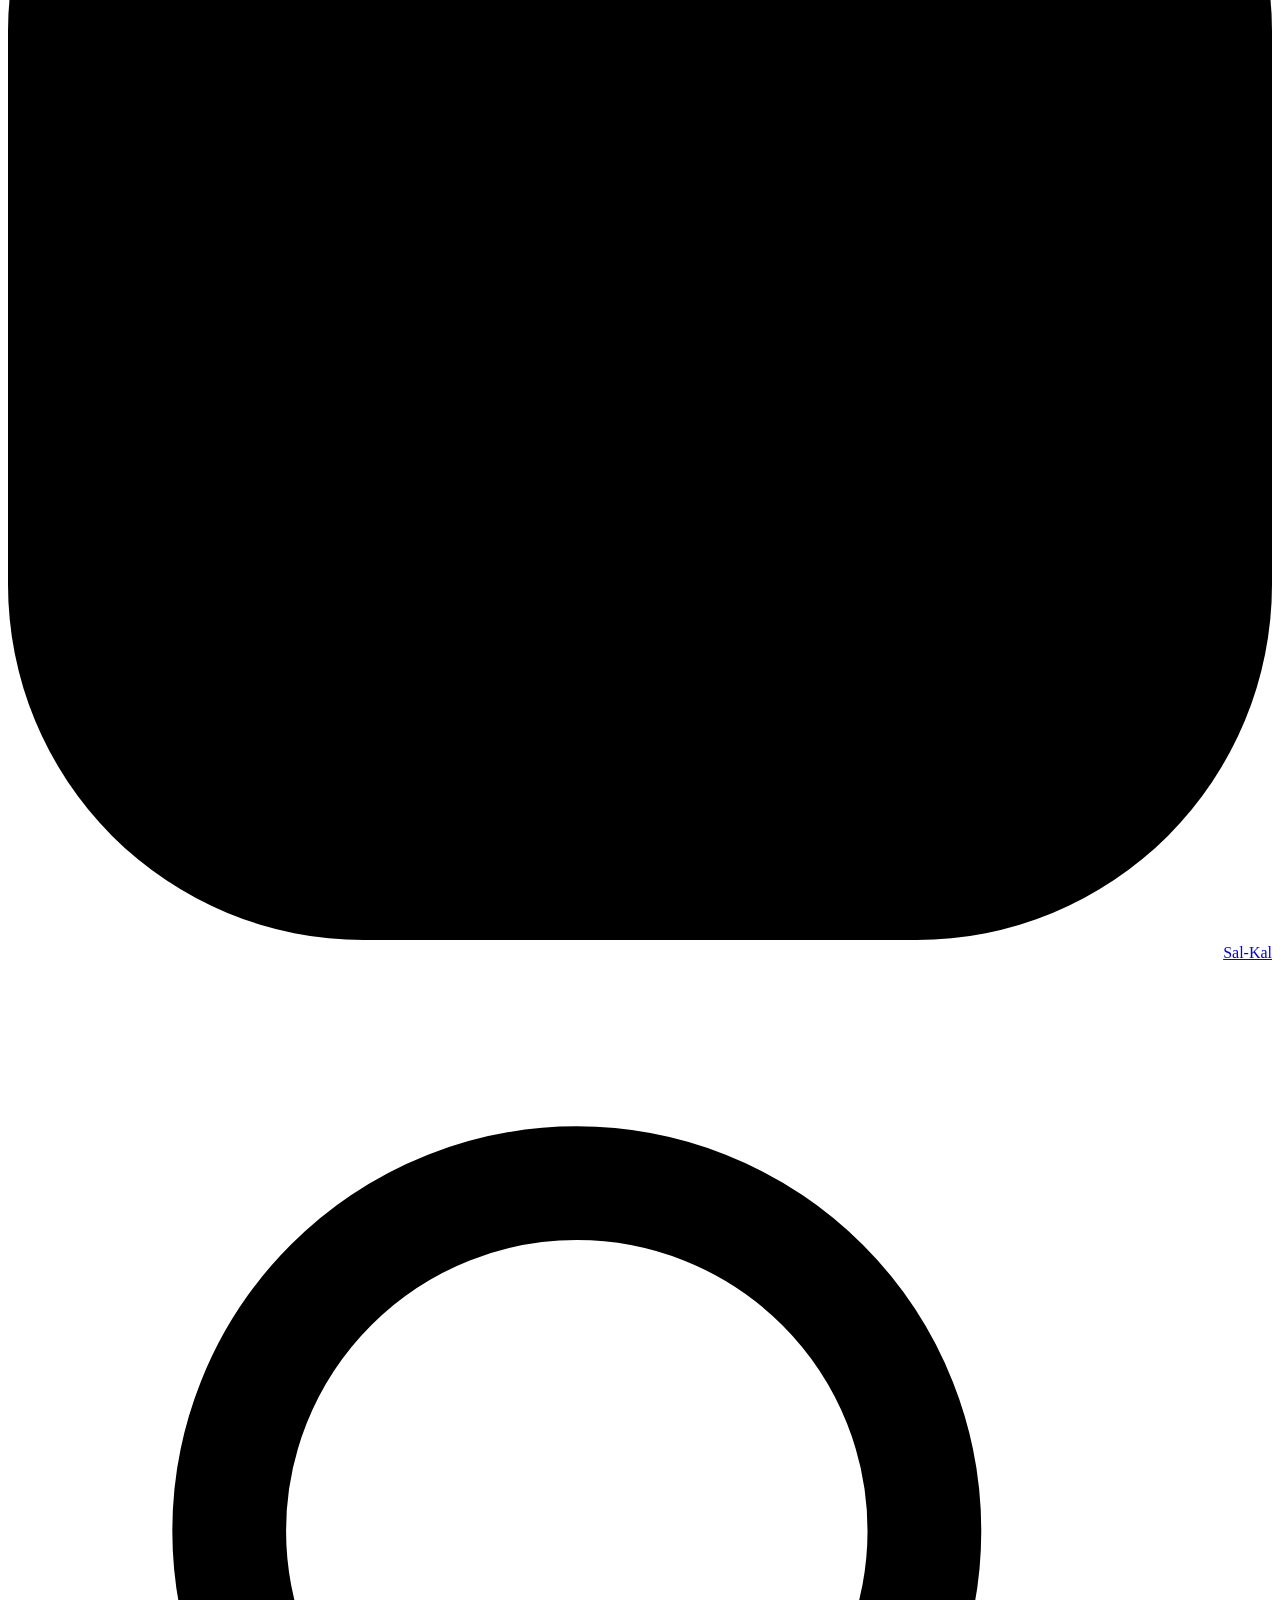
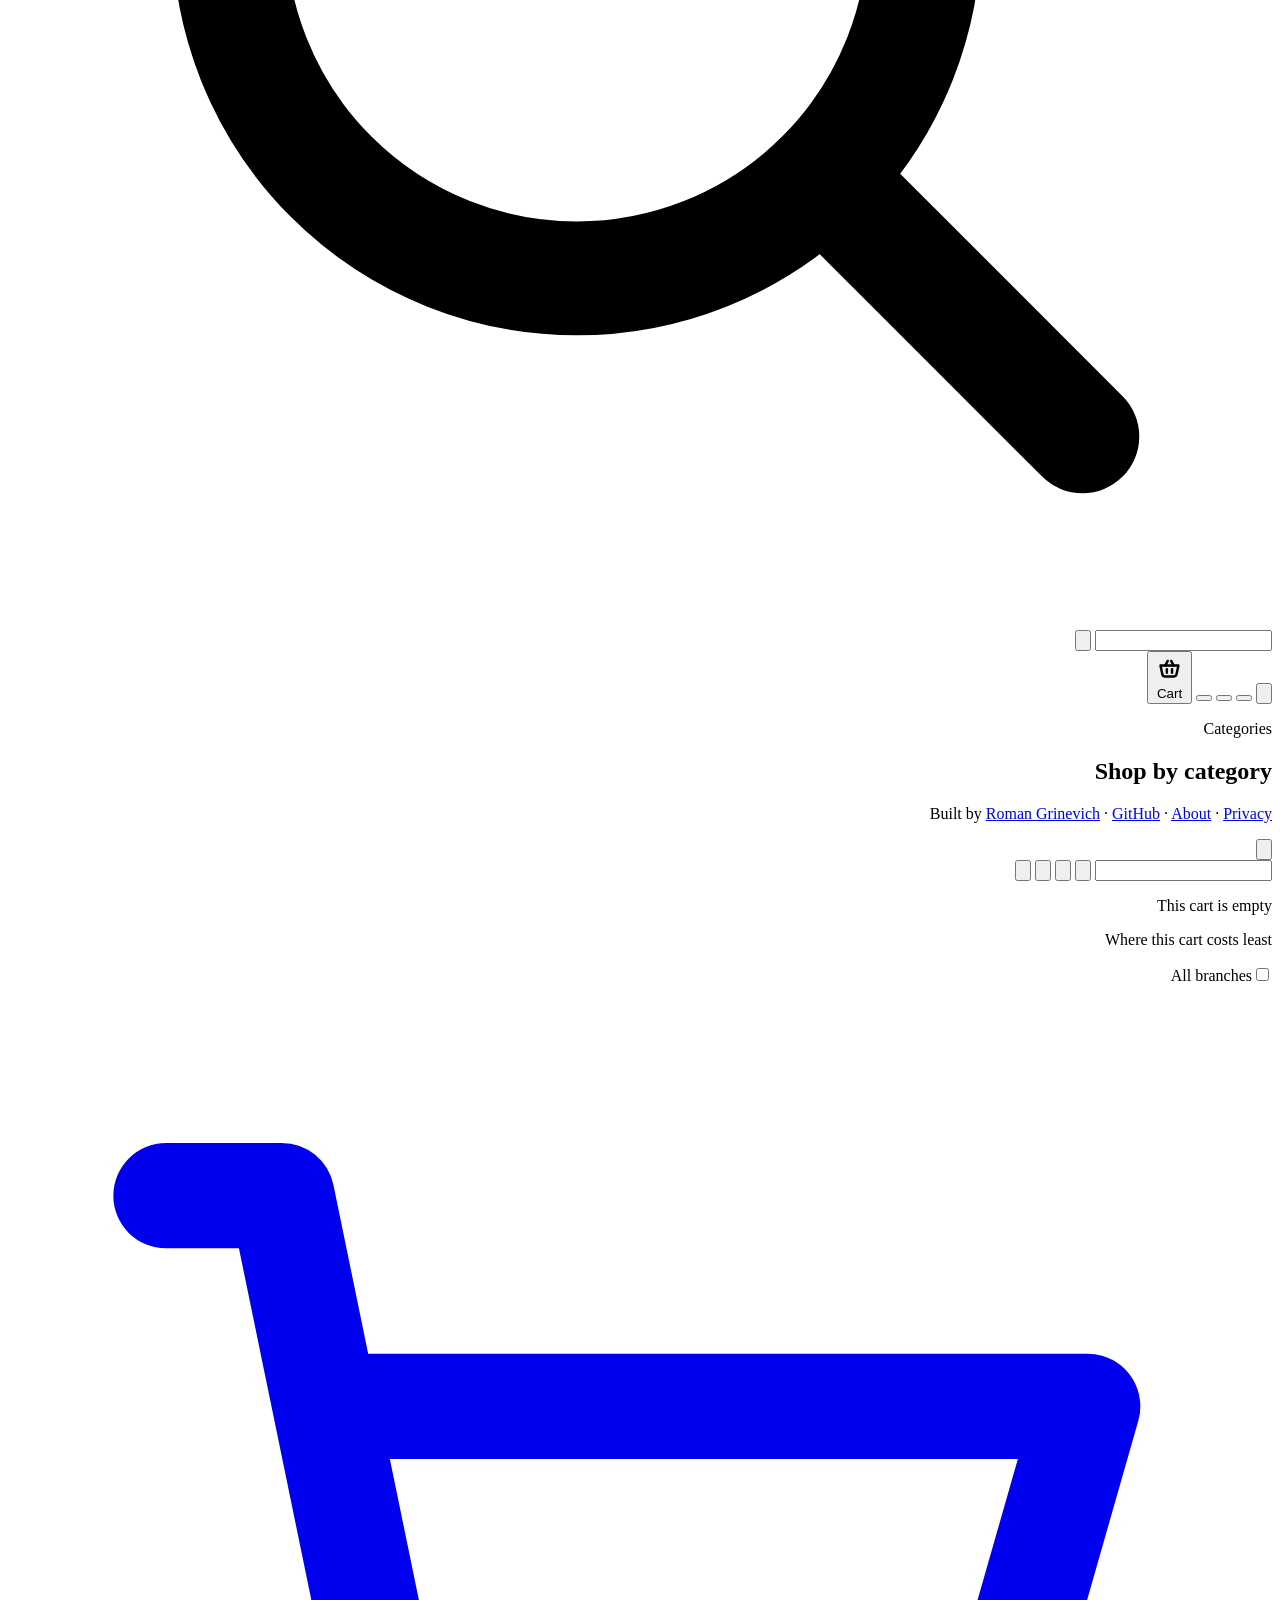
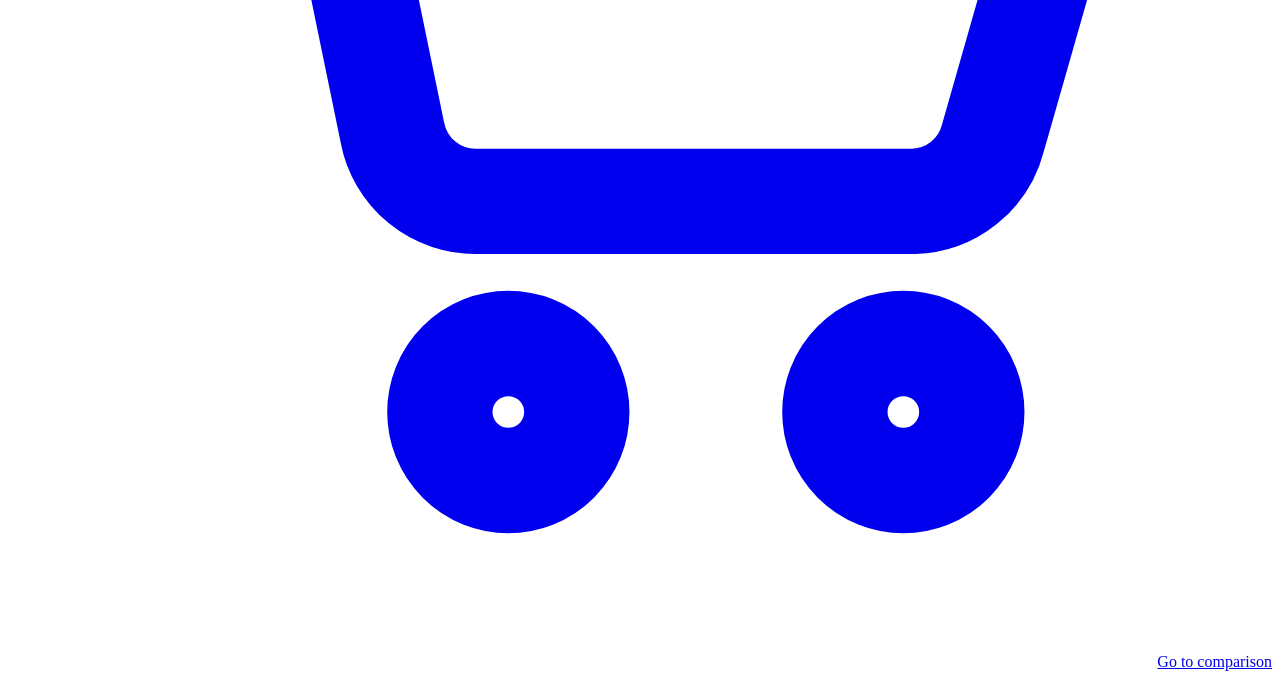
==== commit b7daa3f2: "Sign-in from any address; loading skeletons; "Go to comparison" on the map; green deals - Sign-in: a" ====
--- a/app/static/index.html
+++ b/app/static/index.html
@@ -66,6 +66,7 @@
     <section class="mapbox" id="map-wrap" data-i18n-aria="Stores near you">
       <div class="map" id="map"></div>
       <div class="map-info" id="map-info"></div>
+      <a class="go-compare map-go" href="#/basket" id="map-go" hidden><svg viewBox="0 0 24 24" aria-hidden="true"><g fill="none" stroke="currentColor" stroke-width="2" stroke-linecap="round" stroke-linejoin="round"><path d="M3 4h2.2l2.1 10.2a1.6 1.6 0 0 0 1.6 1.3h8.3a1.6 1.6 0 0 0 1.5-1.2L20.5 8H6.2"/><circle cx="9.5" cy="19.5" r="1.3"/><circle cx="17" cy="19.5" r="1.3"/></g></svg><span data-i18n="Go to comparison">Go to comparison</span></a>
     </section>
     <section class="store-card" id="store-card" aria-live="polite" hidden></section>
   </div>
@@ -165,7 +166,7 @@
       </label>
     </div>
     <div class="lc-stores" id="lc-stores"></div>
-    <a class="primary cta" href="#/basket" id="lc-cta" data-i18n="Compare stores">Compare stores</a>
+    <a class="primary cta go-compare" href="#/basket" id="lc-cta"><svg viewBox="0 0 24 24" aria-hidden="true"><g fill="none" stroke="currentColor" stroke-width="2" stroke-linecap="round" stroke-linejoin="round"><path d="M3 4h2.2l2.1 10.2a1.6 1.6 0 0 0 1.6 1.3h8.3a1.6 1.6 0 0 0 1.5-1.2L20.5 8H6.2"/><circle cx="9.5" cy="19.5" r="1.3"/><circle cx="17" cy="19.5" r="1.3"/></g></svg><span data-i18n="Go to comparison">Go to comparison</span></a>
   </footer>
 </aside>
 </div>
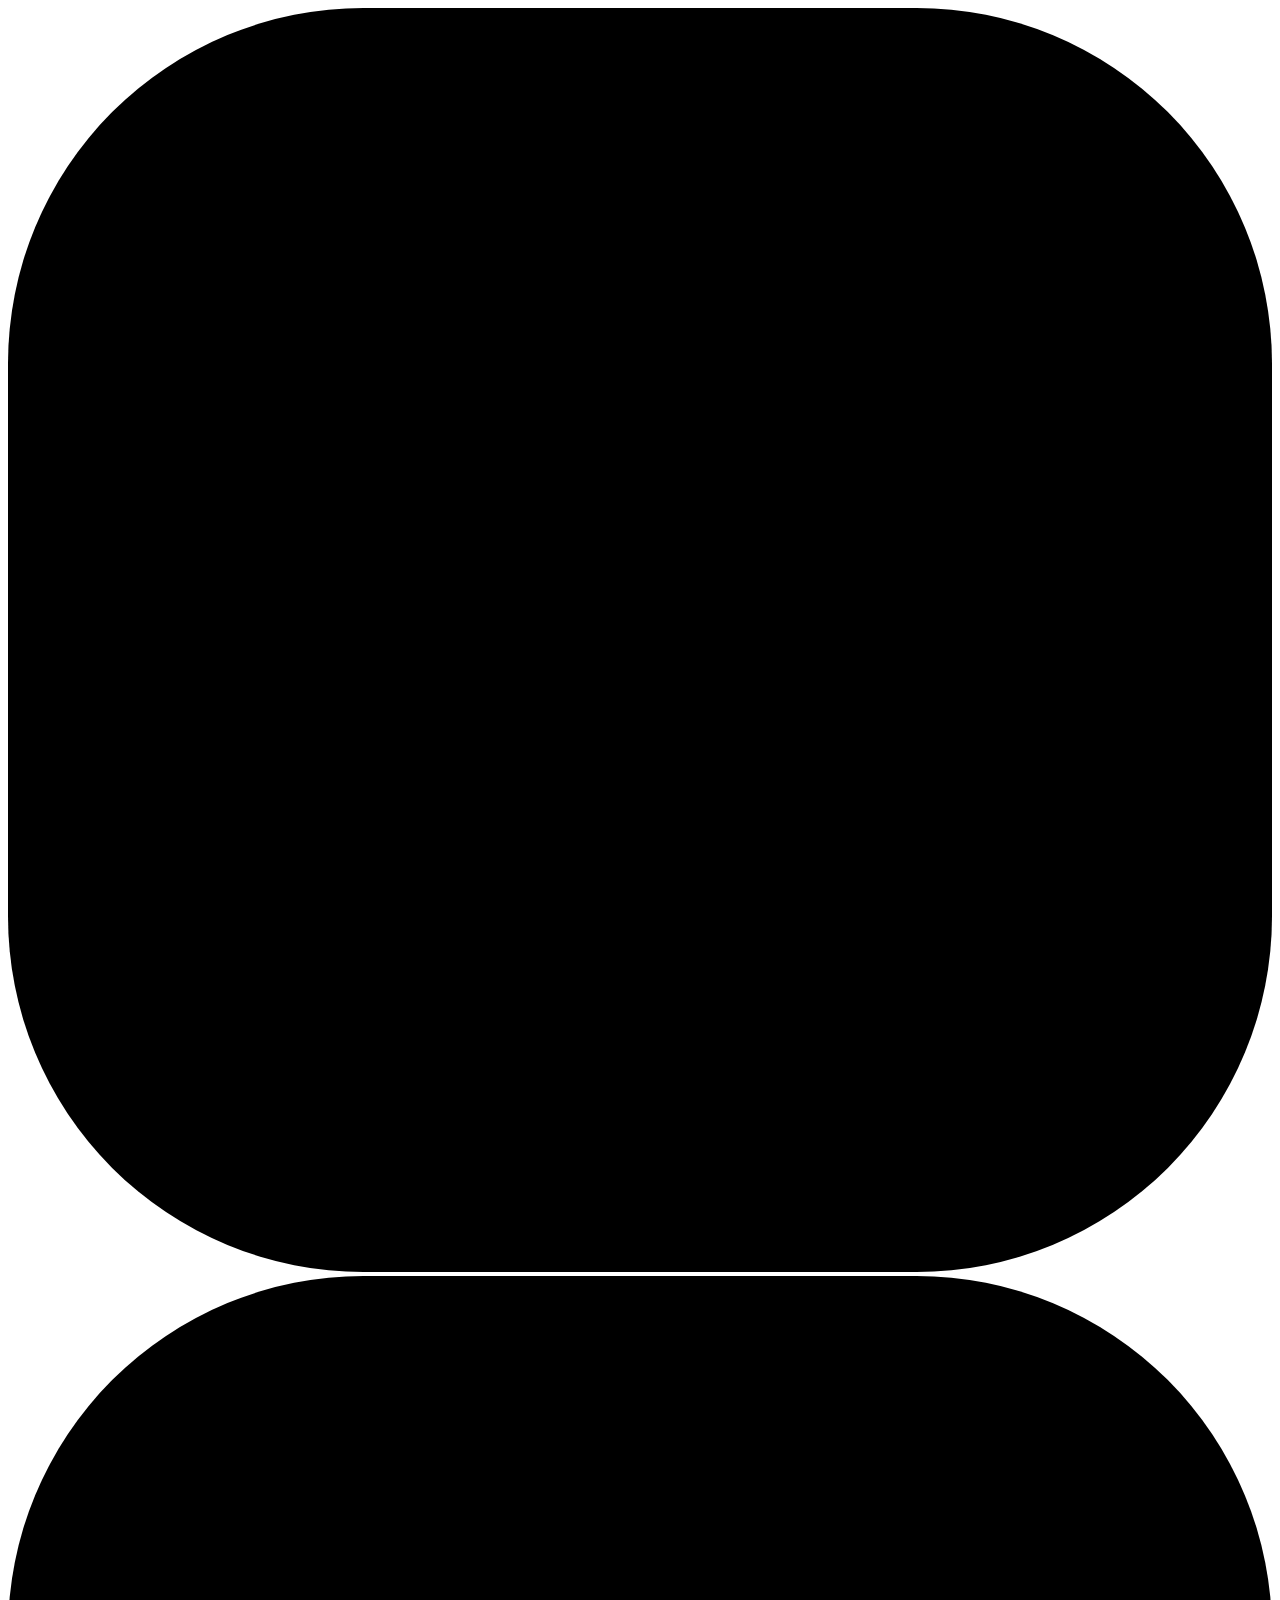
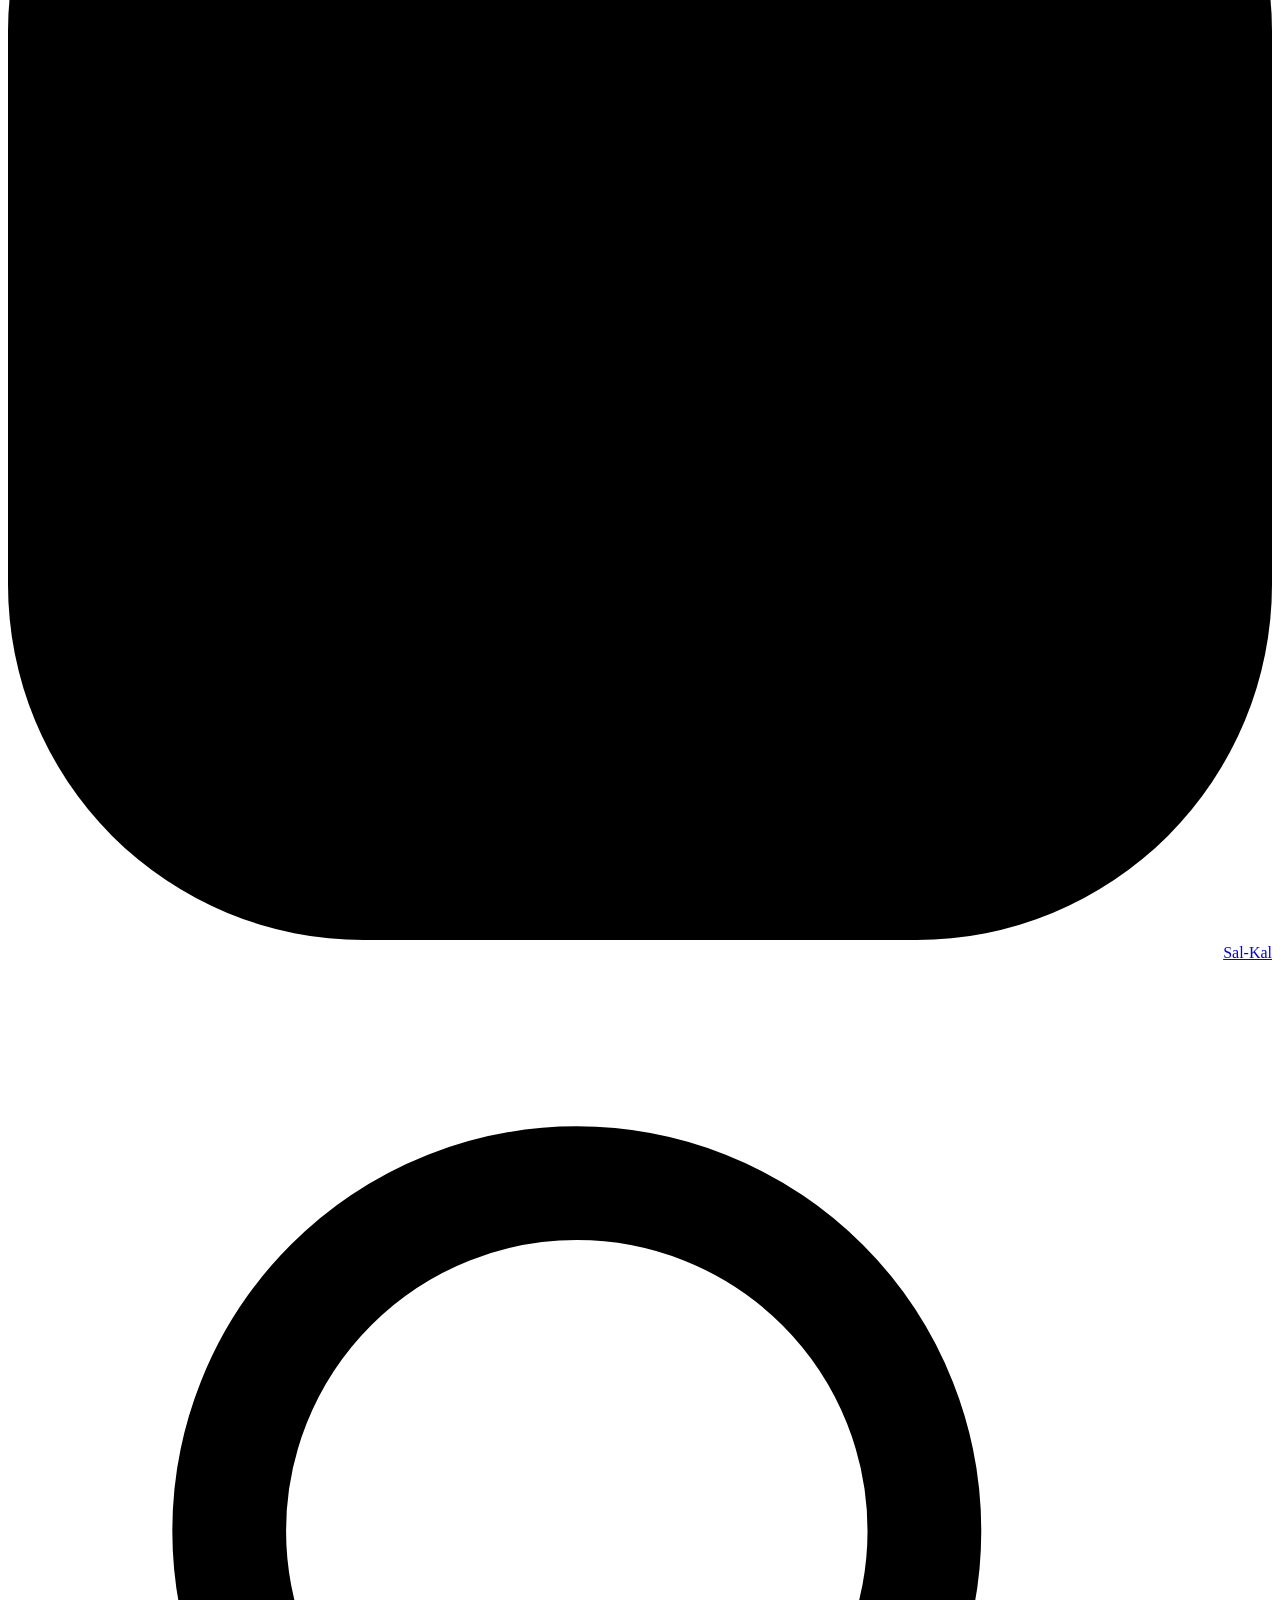
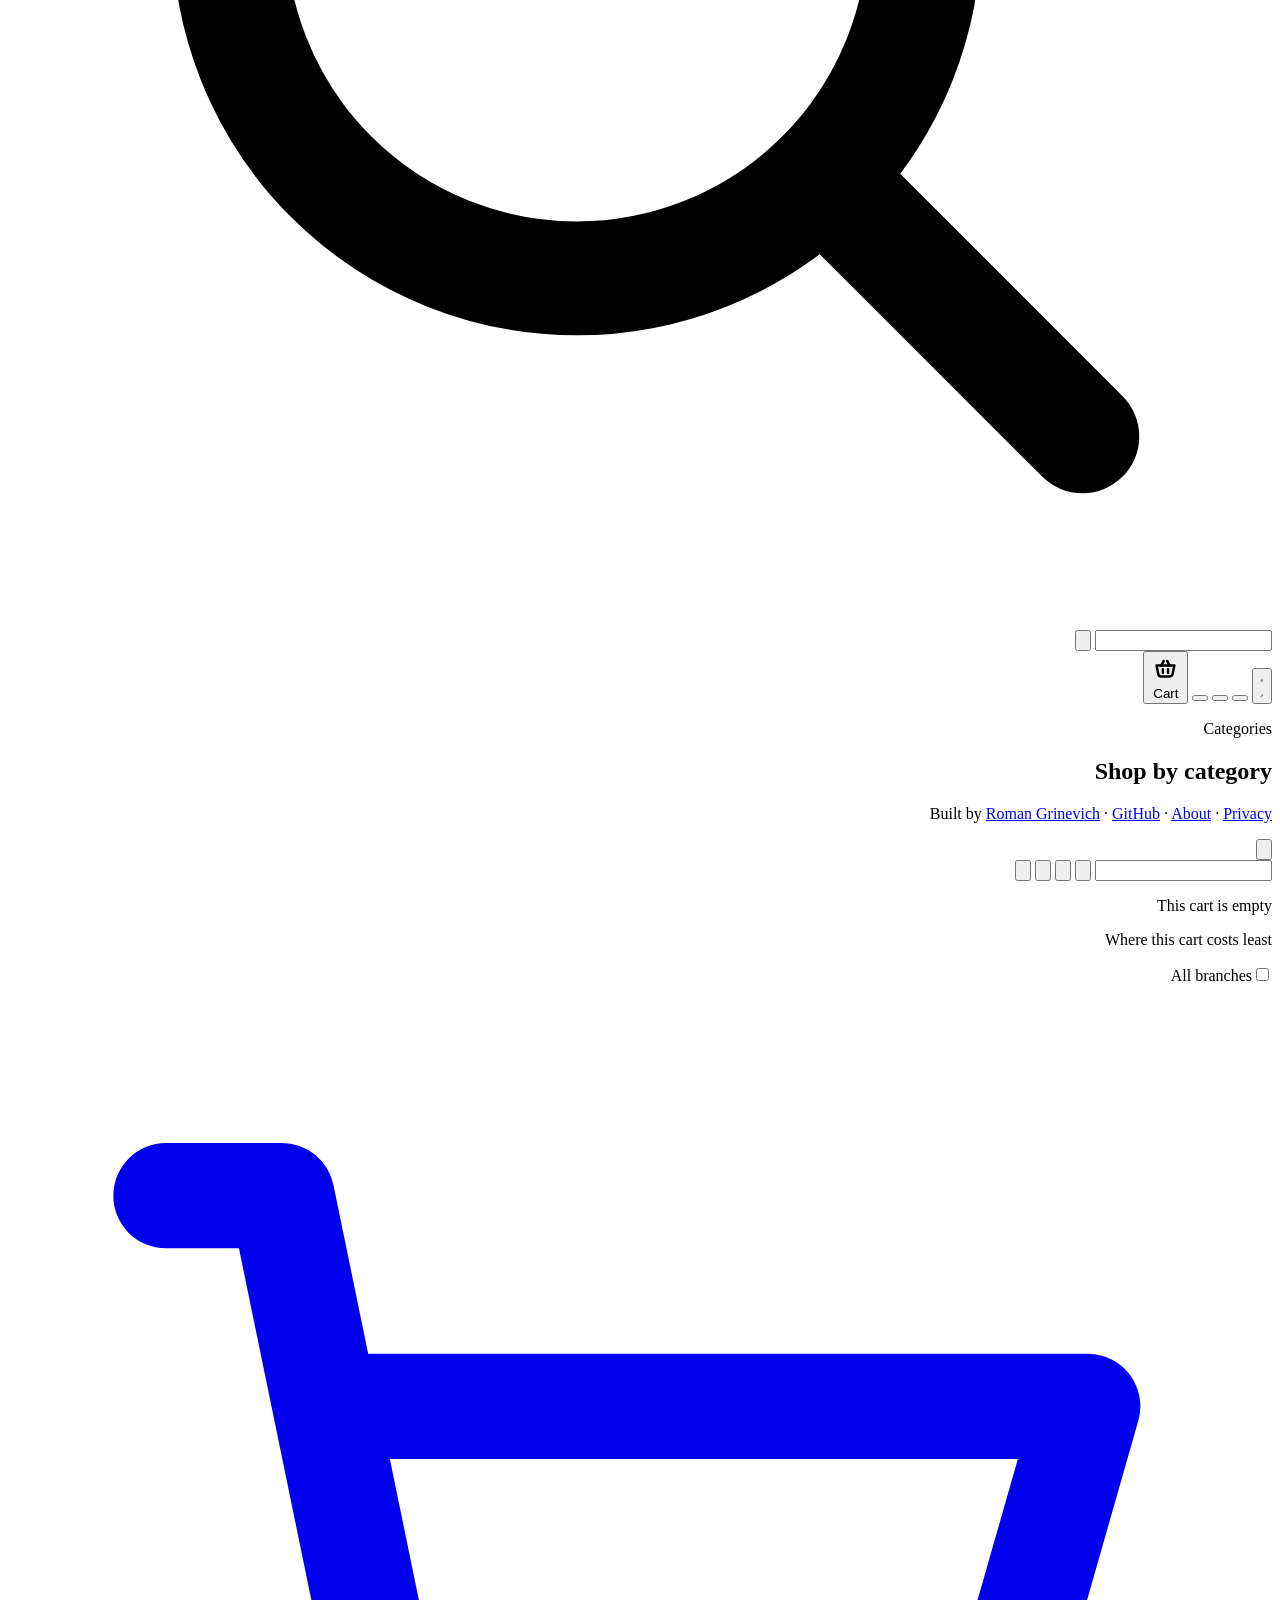
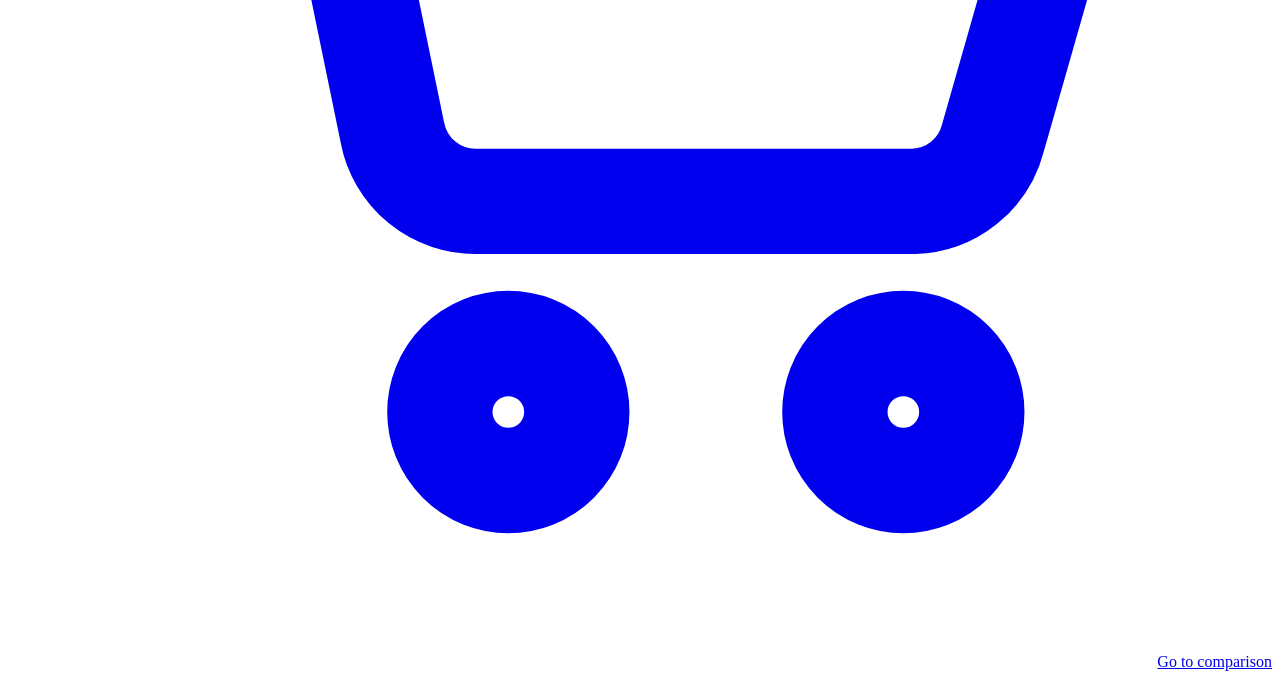
==== commit 6ff4f75b: "On the way: shop along the route between two of your places; named places; New cart button - Named p" ====
--- a/app/static/index.html
+++ b/app/static/index.html
@@ -41,7 +41,8 @@
   </div>
   <nav class="top-actions">
     <button class="near" id="near-btn" type="button" aria-haspopup="dialog">
-        <svg viewBox="0 0 20 20" aria-hidden="true"><path d="M10 17.6s5.6-5.1 5.6-9.4a5.6 5.6 0 0 0-11.2 0c0 4.3 5.6 9.4 5.6 9.4z" fill="none" stroke="currentColor" stroke-width="1.7" stroke-linejoin="round"/><circle class="dot" cx="10" cy="8.2" r="2.2"/></svg>
+        <svg class="ico-home" viewBox="0 0 20 20" aria-hidden="true"><path d="M10 17.6s5.6-5.1 5.6-9.4a5.6 5.6 0 0 0-11.2 0c0 4.3 5.6 9.4 5.6 9.4z" fill="none" stroke="currentColor" stroke-width="1.7" stroke-linejoin="round"/><circle class="dot" cx="10" cy="8.2" r="2.2"/></svg>
+        <svg class="ico-way" viewBox="0 0 20 20" aria-hidden="true"><circle class="dot" cx="5" cy="15" r="2.3"/><circle cx="15" cy="5" r="2.3" fill="none" stroke="currentColor" stroke-width="1.7"/><path d="M6.9 13.6c2.2-1.3 1.2-4.2 3.6-5.2 1.3-.6 2.3-.4 3-1.3" fill="none" stroke="currentColor" stroke-width="1.7" stroke-linecap="round" stroke-dasharray="2.2 2.4"/></svg>
         <span id="near-label"></span>
       </button>
     <button class="lang-btn wide-only" id="lang-btn" type="button" aria-haspopup="menu" aria-expanded="false"></button>
@@ -63,6 +64,7 @@
 <div class="views">
 <main class="shop" id="view-home">
   <div class="map-slot" id="home-map">
+    <div class="where" id="where" hidden></div>
     <section class="mapbox" id="map-wrap" data-i18n-aria="Stores near you">
       <div class="map" id="map"></div>
       <div class="map-info" id="map-info"></div>
@@ -124,6 +126,7 @@
     <button class="ghost small" id="open-settings" type="button" data-i18n="Delivery fees">Delivery fees</button>
   </div>
   <div class="map-slot" id="co-map"></div>
+  <section class="way-plan" id="way-plan" aria-labelledby="wp-title" aria-live="polite" hidden></section>
   <section class="results" id="results-panel" data-i18n-aria="Where to buy" aria-live="polite"><div id="results"></div></section>
   <section class="sbs" id="sbs" aria-labelledby="sbs-title" hidden>
     <h2 id="sbs-title" data-i18n="Compare Stores">Compare Stores</h2>
@@ -159,6 +162,7 @@
     <p class="empty-title" data-i18n="This cart is empty">This cart is empty</p>
   </div>
   <footer class="lc-foot" id="drawer-foot">
+    <a class="lc-way" id="lc-way" href="#/basket" hidden></a>
     <div class="lc-head">
       <p class="lc-label" id="lc-label" data-i18n="Where this cart costs least">Where this cart costs least</p>
       <label class="switch small" data-i18n-title="Every branch near you, cheapest first">
@@ -233,14 +237,10 @@
   <div class="sheet-inner">
     <div class="sheet-grab" aria-hidden="true"></div>
     <header class="sheet-head">
-      <h2 data-i18n="Where do you shop from?">Where do you shop from?</h2>
+      <h2 data-i18n="Where do you shop?">Where do you shop?</h2>
       <button class="icon" data-close data-i18n-aria="Close" type="button"><svg viewBox="0 0 20 20"><path d="M5 5l10 10M15 5L5 15" stroke="currentColor" stroke-width="1.8" stroke-linecap="round"/></svg></button>
     </header>
-    <div class="addr" id="loc-addr"></div>
-    <div id="loc-set" hidden>
-      <p class="loc-legend" id="radius-label" data-i18n="Show stores within">Show stores within</p>
-      <div class="radius-picker" role="radiogroup" aria-labelledby="radius-label" id="radius"></div>
-    </div>
+    <div class="loc-body" id="loc-body"></div>
     <div class="sheet-actions"><button class="primary" data-close type="button" data-i18n="Done">Done</button></div>
   </div>
 </dialog>
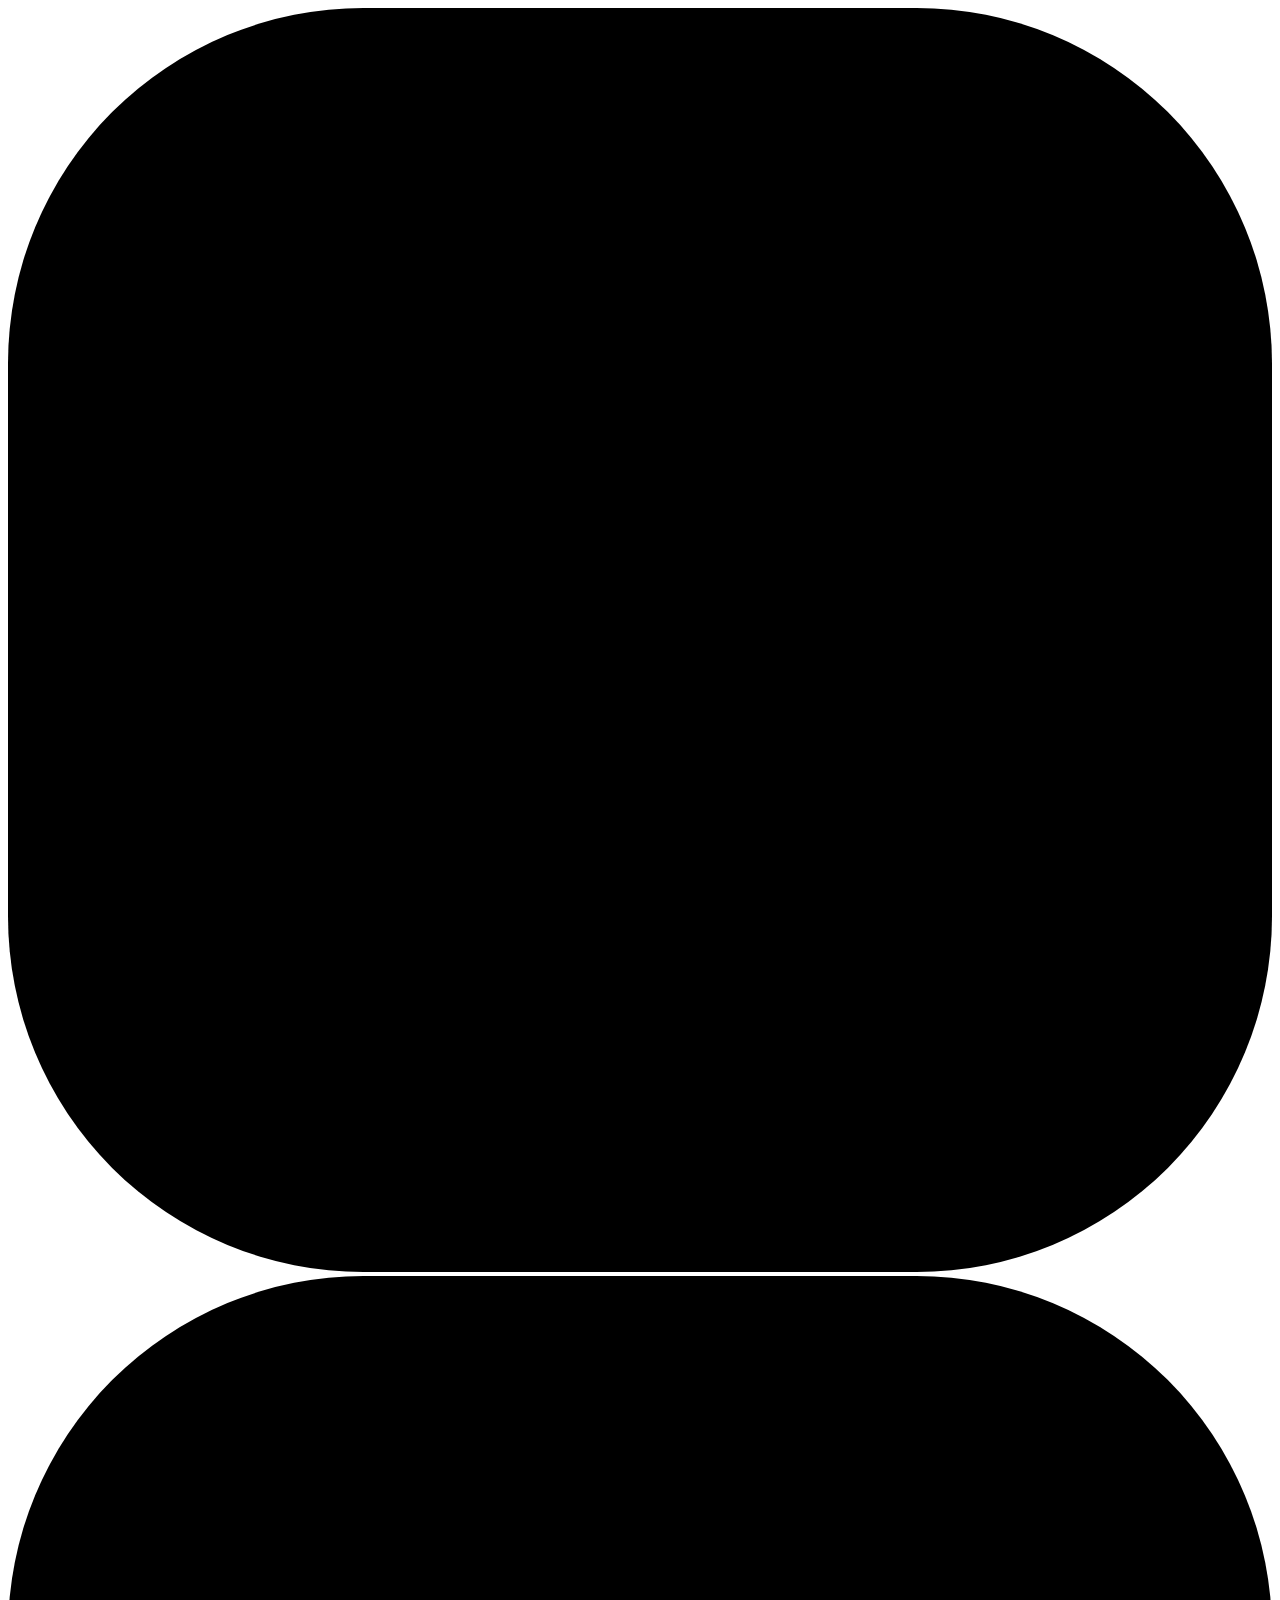
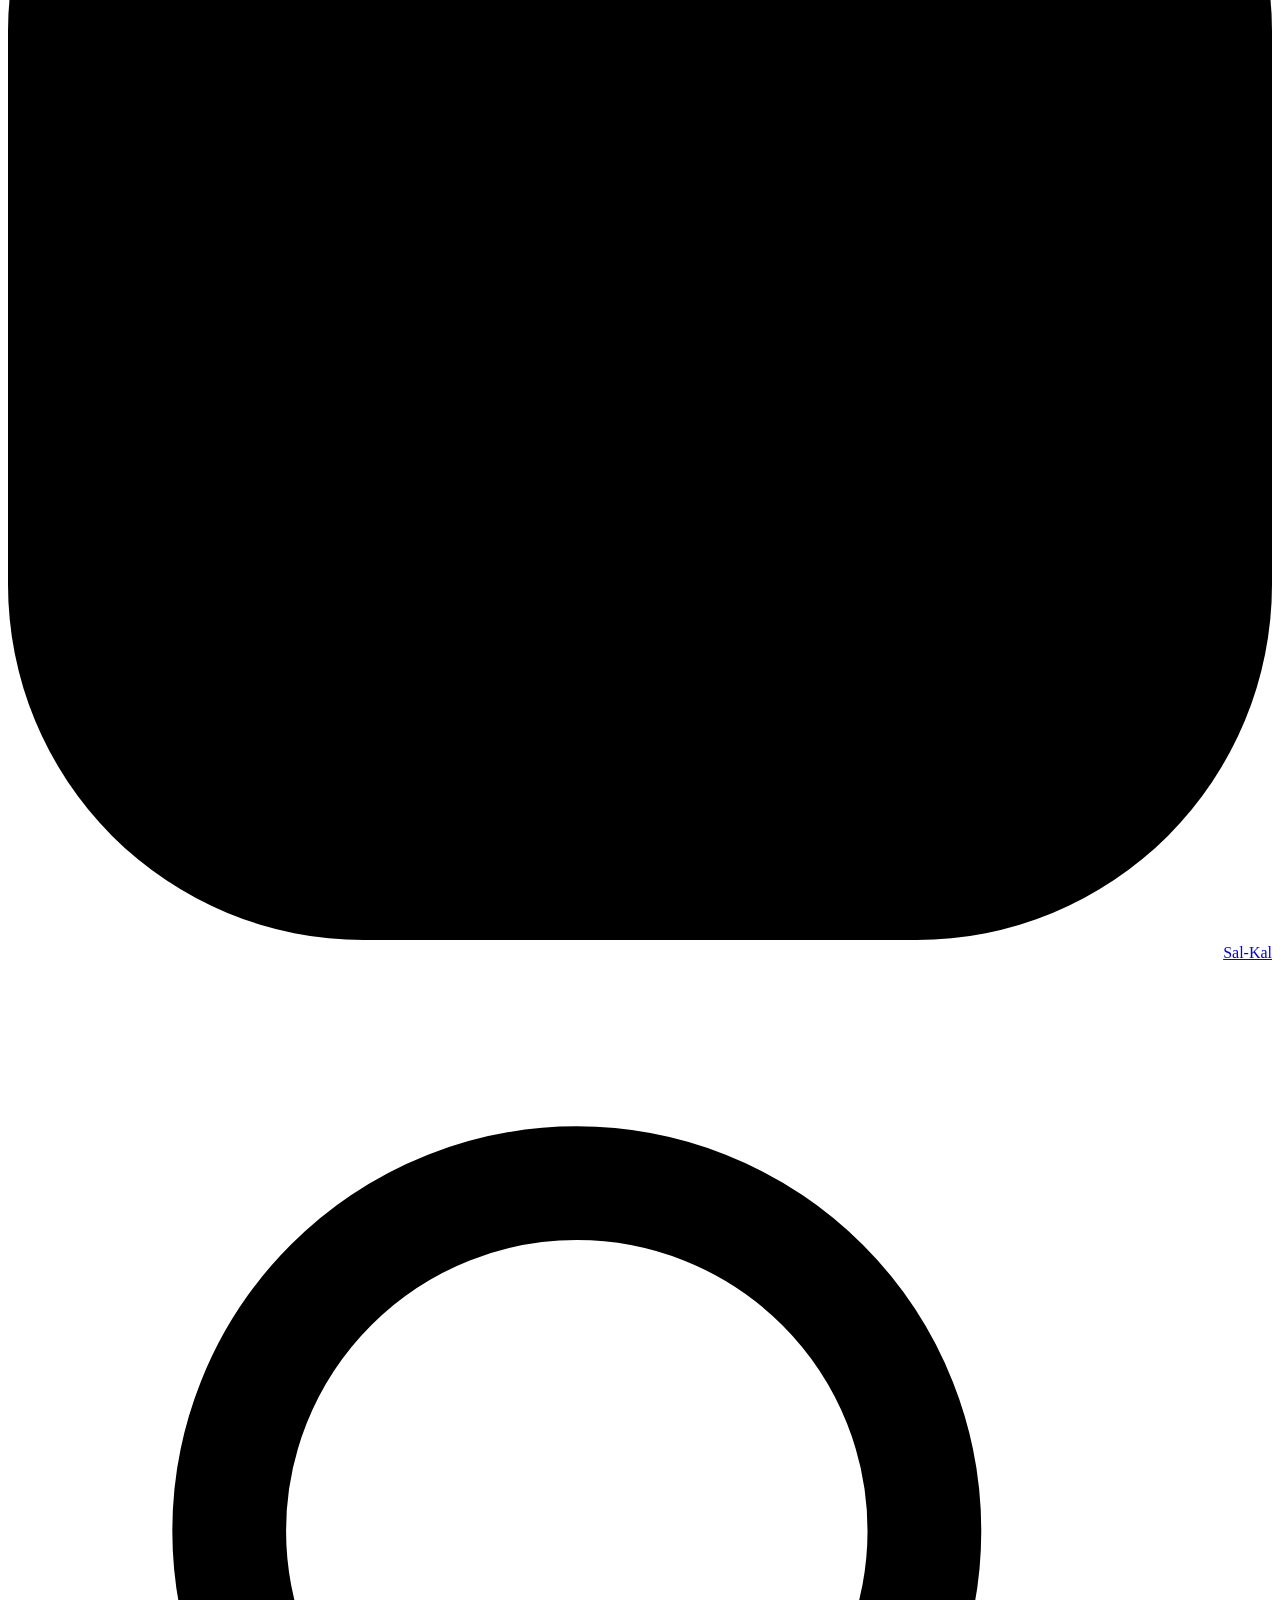
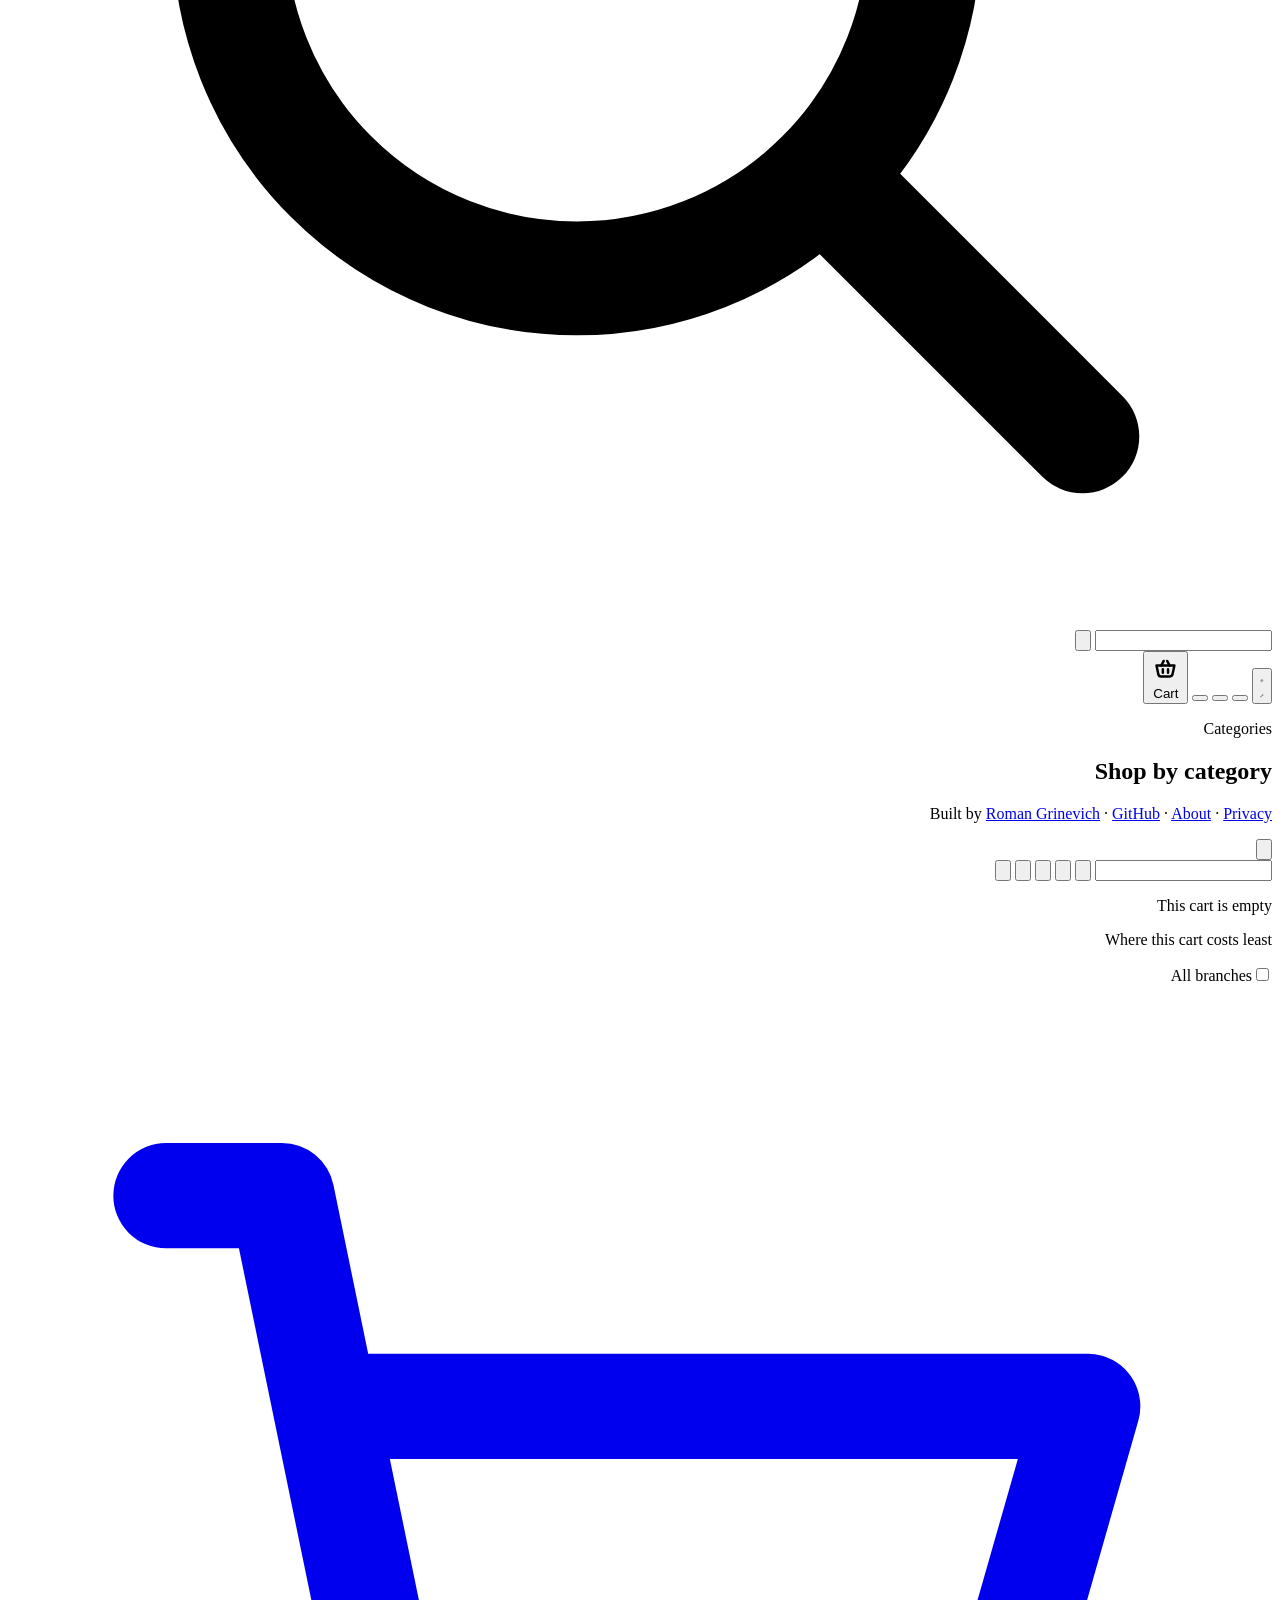
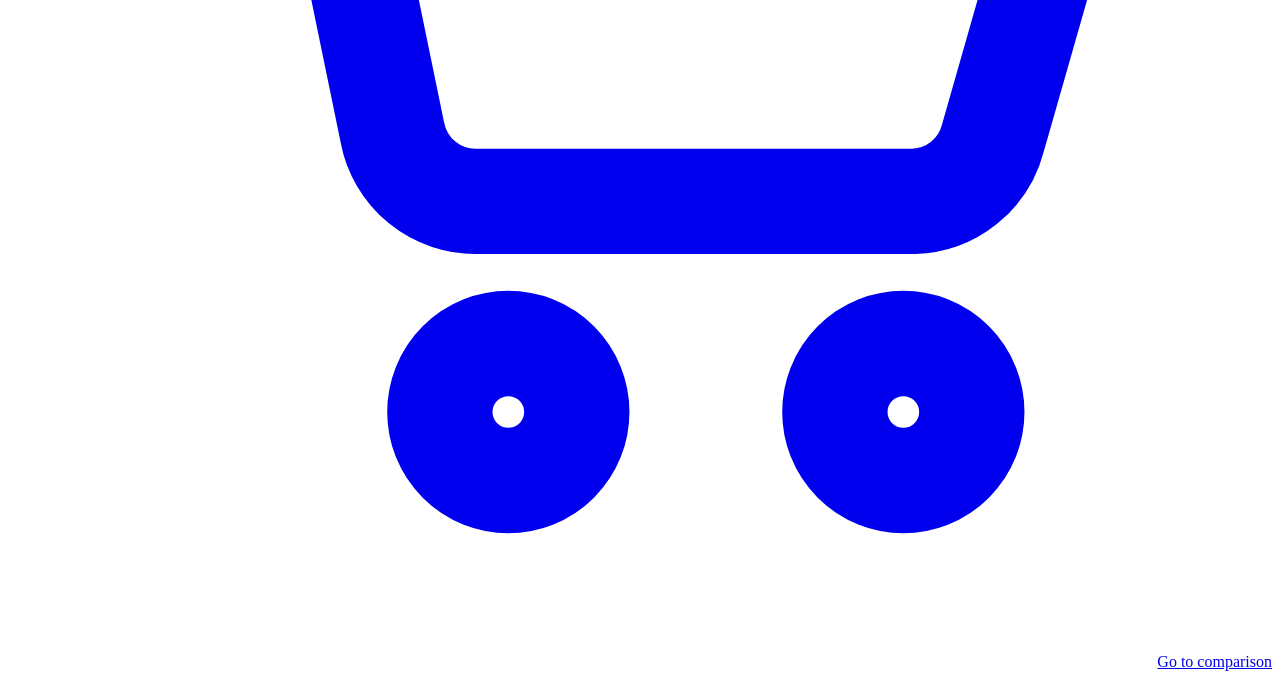
==== commit e6bfd9ac: "Share a cart by link: the cart travels in the link's #fragment, the opener confirms and gets a copy " ====
--- a/app/static/index.html
+++ b/app/static/index.html
@@ -152,7 +152,8 @@
     <input id="drawer-cart-name" class="cart-name" data-i18n-aria="Cart name" maxlength="80" spellcheck="false" dir="auto">
     <button class="icon" type="button" data-cart="cmp" data-i18n-aria="Compare your carts" data-i18n-title="Compare your carts"><svg viewBox="0 0 20 20" aria-hidden="true"><path d="M4 15.5V8M8 15.5V4.5M12 15.5v-5M16 15.5V7" fill="none" stroke="currentColor" stroke-width="1.7" stroke-linecap="round"/></svg></button>
     <button class="icon" type="button" data-cart="empty" data-i18n-aria="Empty this cart" data-i18n-title="Empty this cart"><svg viewBox="0 0 20 20" aria-hidden="true"><g fill="none" stroke="currentColor" stroke-width="1.7" stroke-linecap="round" stroke-linejoin="round"><path d="M7.1 6.2h9.2l-1.3 6.1a1.6 1.6 0 0 1-1.6 1.3H8.9a1.6 1.6 0 0 1-1.6-1.3L5.7 3.8H3.6"/><path d="M9.6 8.6l3 3M12.6 8.6l-3 3"/></g></svg></button>
-    <button class="icon" type="button" data-cart="dup" data-i18n-aria="Duplicate this cart" data-i18n-title="Duplicate this cart"><svg viewBox="0 0 20 20" aria-hidden="true"><rect x="7" y="7" width="9" height="9" rx="2" fill="none" stroke="currentColor" stroke-width="1.7"/><path d="M13 4.5H6A1.5 1.5 0 0 0 4.5 6v7" fill="none" stroke="currentColor" stroke-width="1.7" stroke-linecap="round"/></svg></button>
+    <button class="icon" type="button" data-cart="share" data-i18n-aria="Share this cart" data-i18n-title="Share this cart"><svg viewBox="0 0 20 20" aria-hidden="true"><g fill="none" stroke="currentColor" stroke-width="1.7" stroke-linecap="round" stroke-linejoin="round"><path d="M10 12.5V3.5M6.8 6.6 10 3.4l3.2 3.2"/><path d="M6.5 9H5.6A1.6 1.6 0 0 0 4 10.6v4.3a1.6 1.6 0 0 0 1.6 1.6h8.8a1.6 1.6 0 0 0 1.6-1.6v-4.3A1.6 1.6 0 0 0 14.4 9h-.9"/></g></svg></button>
+    <button class="icon" type="button" data-cart="dup"data-i18n-aria="Duplicate this cart" data-i18n-title="Duplicate this cart"><svg viewBox="0 0 20 20" aria-hidden="true"><rect x="7" y="7" width="9" height="9" rx="2" fill="none" stroke="currentColor" stroke-width="1.7"/><path d="M13 4.5H6A1.5 1.5 0 0 0 4.5 6v7" fill="none" stroke="currentColor" stroke-width="1.7" stroke-linecap="round"/></svg></button>
     <button class="icon" type="button" data-cart="del" data-i18n-aria="Delete this cart" data-i18n-title="Delete this cart"><svg viewBox="0 0 20 20" aria-hidden="true"><path d="M4 6h12M8 6V4.5h4V6M6 6l.7 9.5h6.6L14 6" fill="none" stroke="currentColor" stroke-width="1.7" stroke-linecap="round" stroke-linejoin="round"/></svg></button>
   </div>
   <p class="lc-sum" id="lc-sum"></p>
@@ -188,6 +189,7 @@
     <h1 class="gate-title"><span class="brand-mark" aria-hidden="true"><svg viewBox="0 0 32 32"><rect width="32" height="32" rx="9" class="tile"/><g class="ink-s" fill="none" stroke-width="2.2" stroke-linecap="round" stroke-linejoin="round"><path d="M11.3 13 14 8.2M20.7 13 18 8.2"/><path d="M7.5 13h17l-1.8 8.4a2.4 2.4 0 0 1-2.35 1.9h-8.7a2.4 2.4 0 0 1-2.35-1.9z"/><path d="M13 16.6v3.4M16 16.6v3.4M19 16.6v3.4"/></g></svg></span><span data-i18n="Sal-Kal">Sal-Kal</span></h1>
     <p class="gate-lead" data-i18n="Supermarket price comparison">Supermarket price comparison</p>
     <div class="gate-buttons" id="gate-buttons"></div>
+    <div class="gate-check" id="gate-check"></div>
     <p class="gate-error" id="gate-error" role="alert" hidden></p>
     <button class="gate-install" type="button" data-install hidden><svg viewBox="0 0 24 24" aria-hidden="true"><g fill="none" stroke="currentColor" stroke-width="1.8" stroke-linecap="round" stroke-linejoin="round"><rect x="6" y="2.5" width="12" height="19" rx="2.8"/><path d="M12 7.5v7M9.2 11.8 12 14.6l2.8-2.8"/></g></svg><span data-i18n="Install app">Install app</span></button>
     <p class="gate-legal"><a href="/about" data-i18n="About">About</a> · <a href="/privacy" data-i18n="Privacy">Privacy</a> · <a href="/data-deletion" data-i18n="Deleting your data">Deleting your data</a></p>
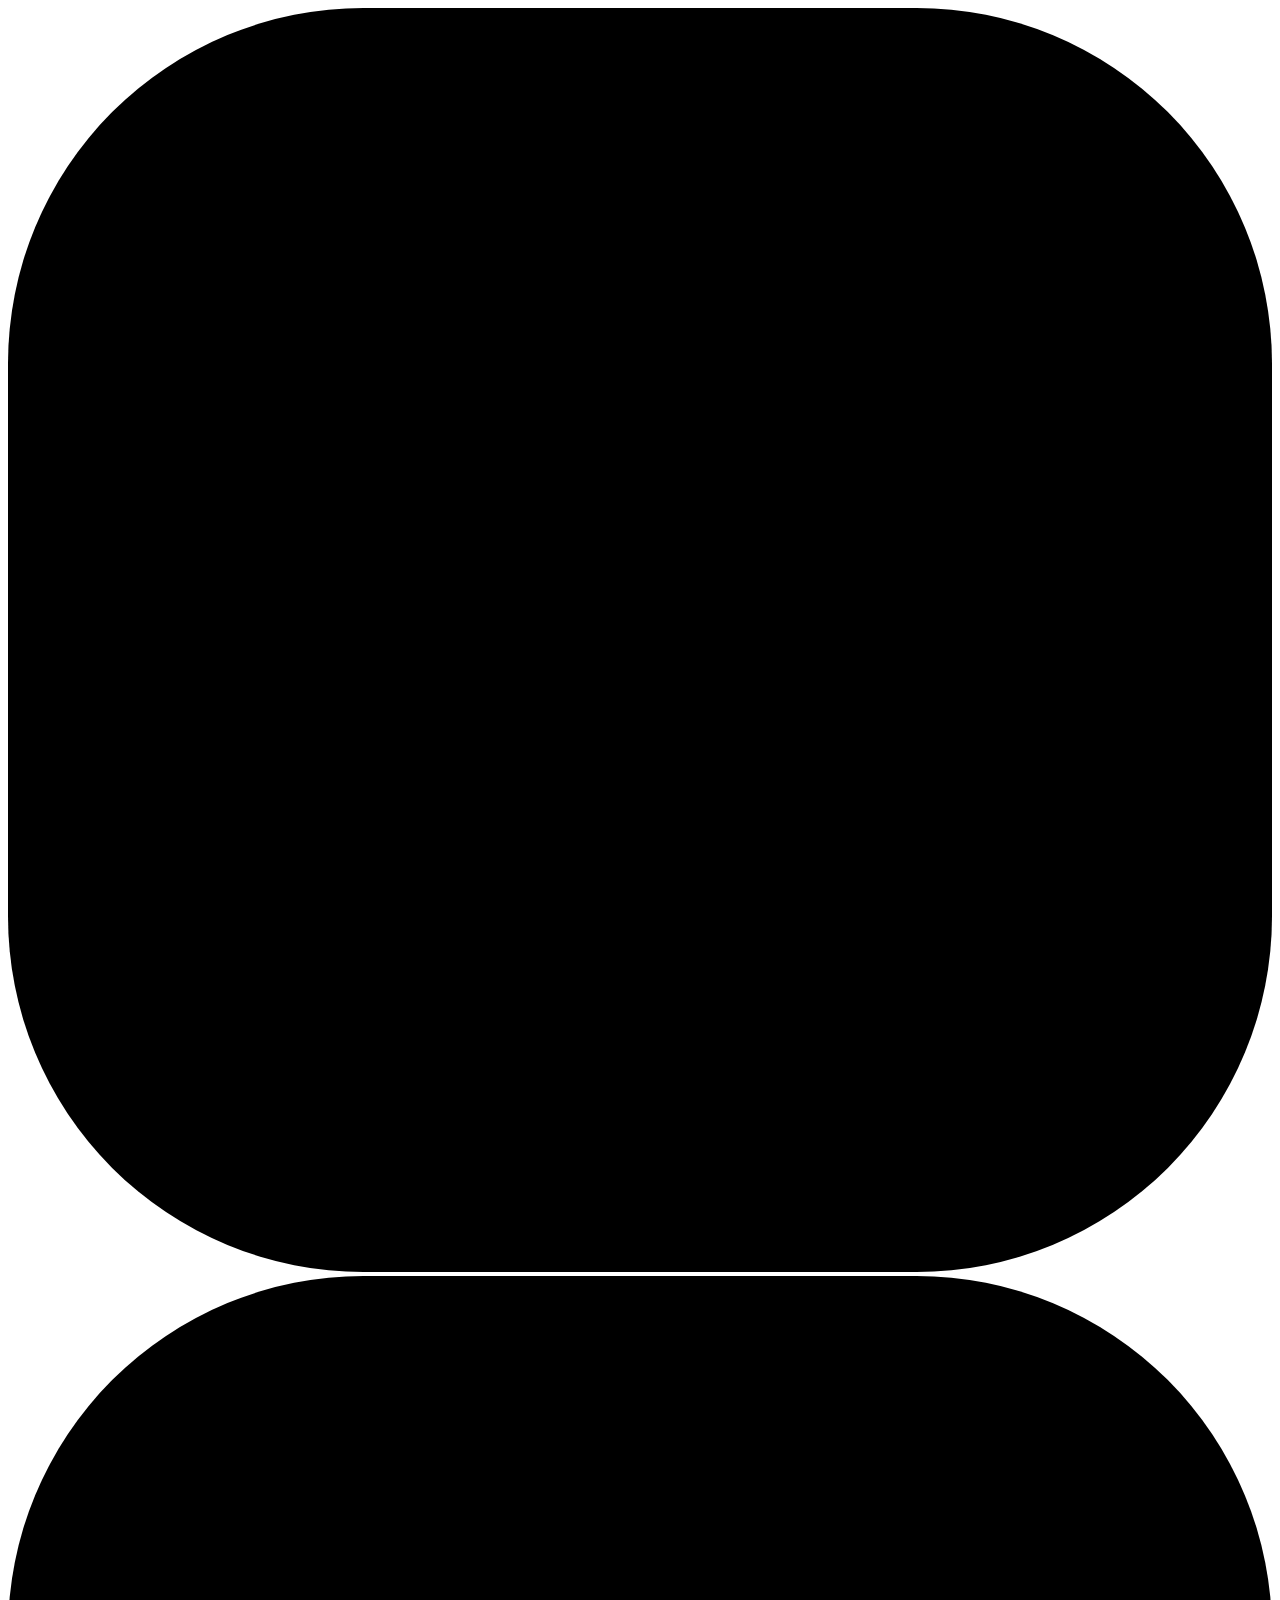
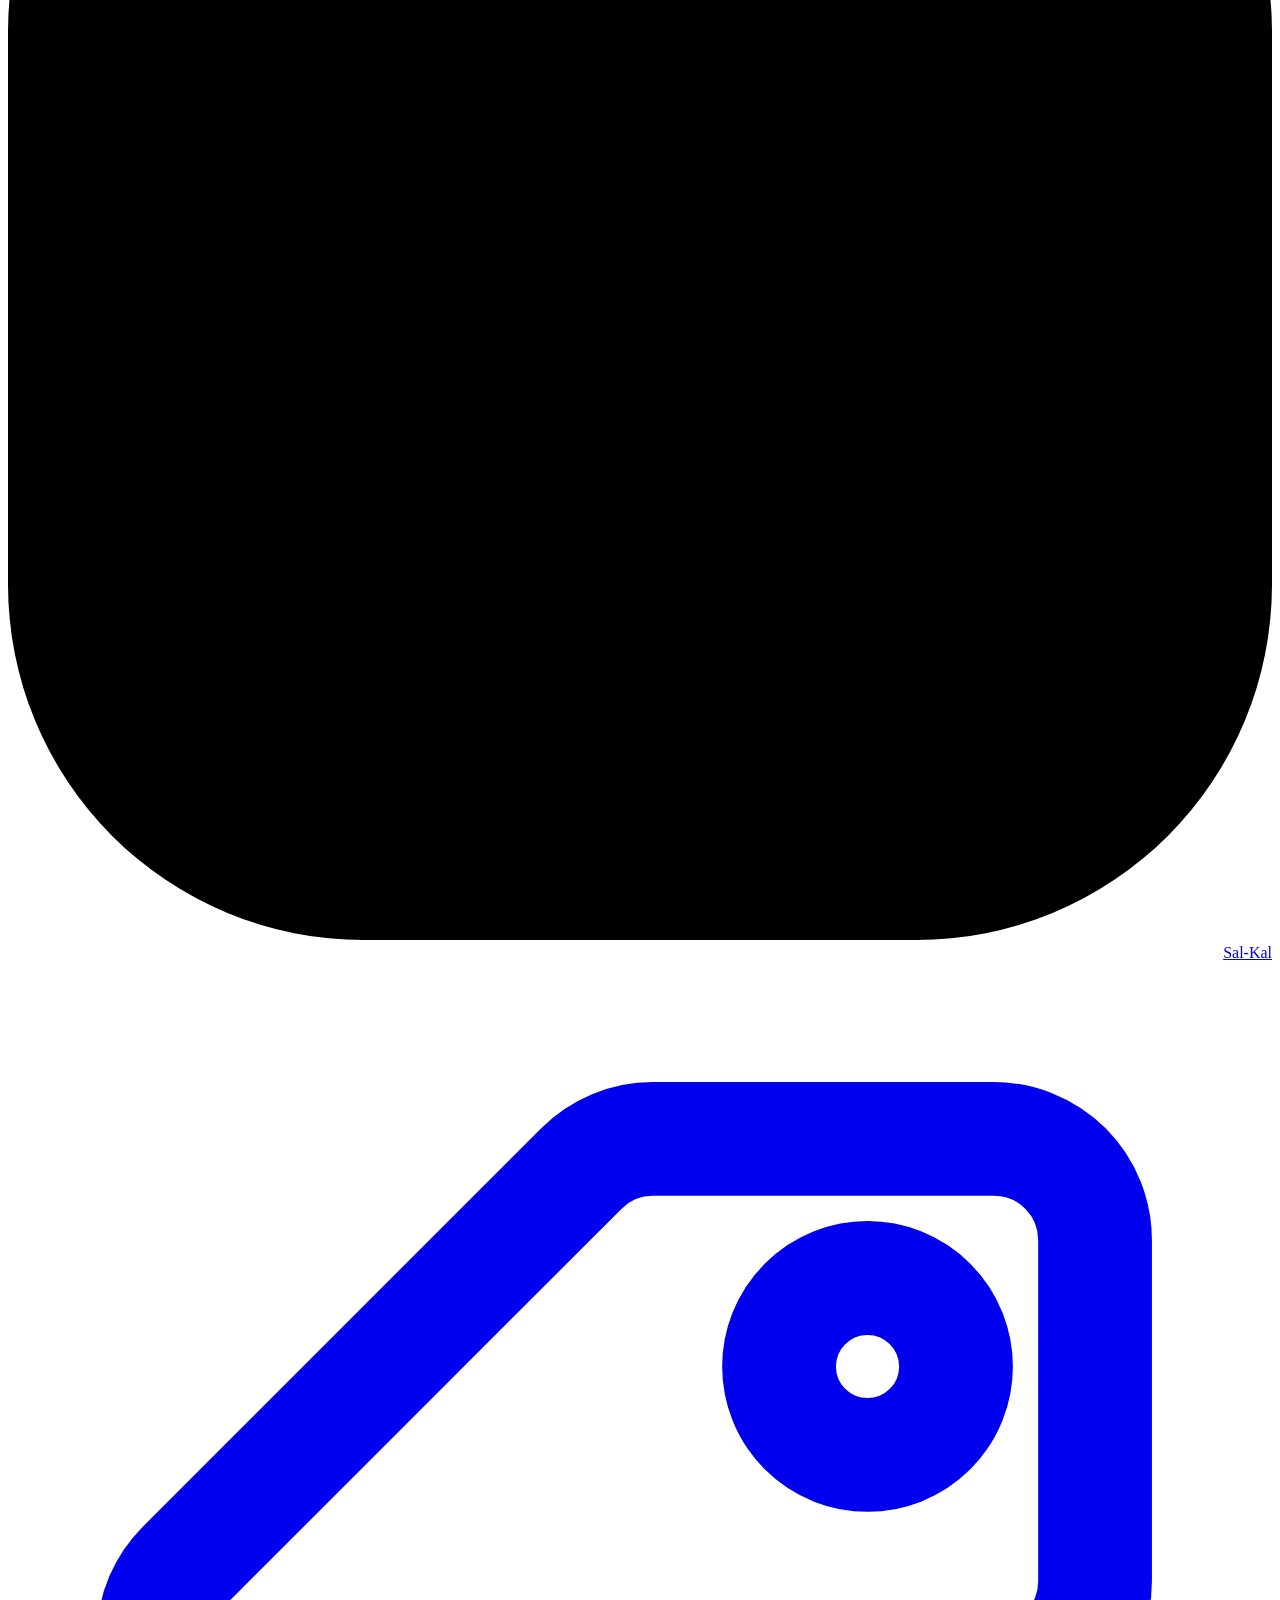
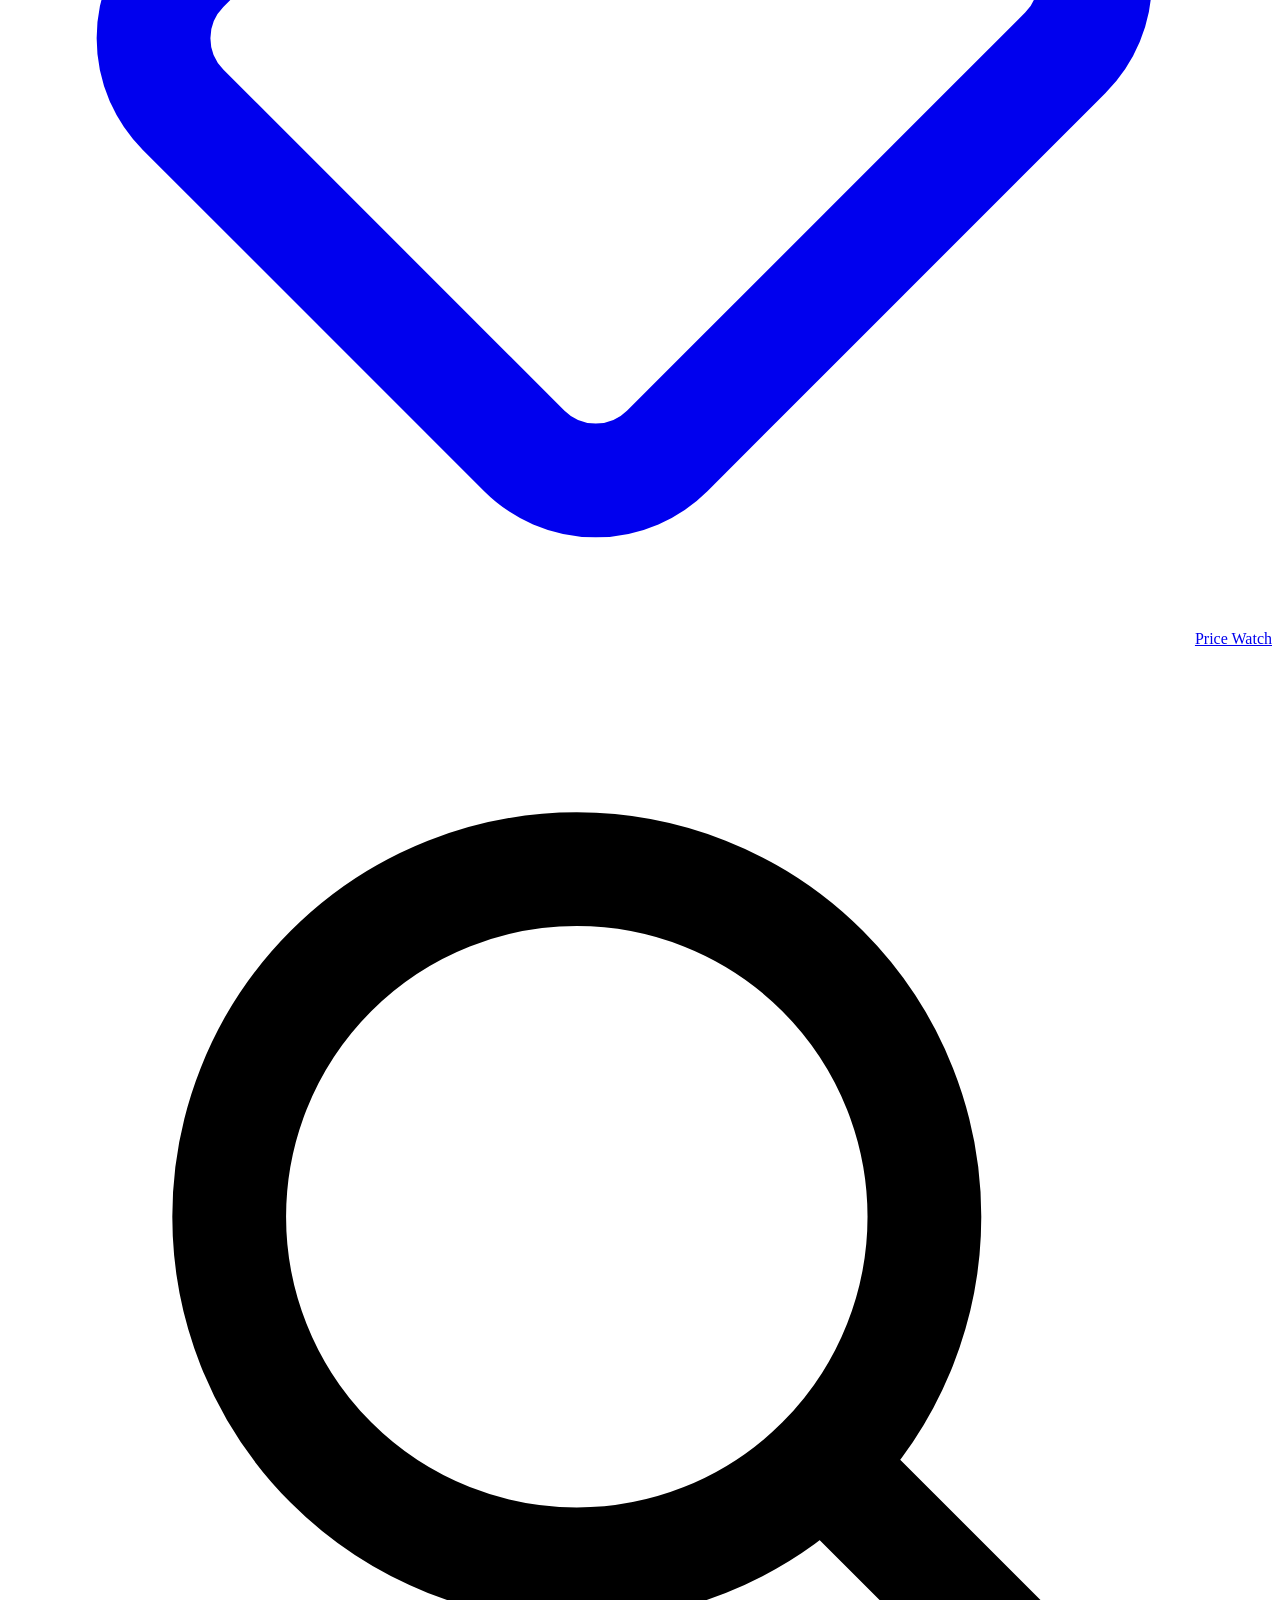
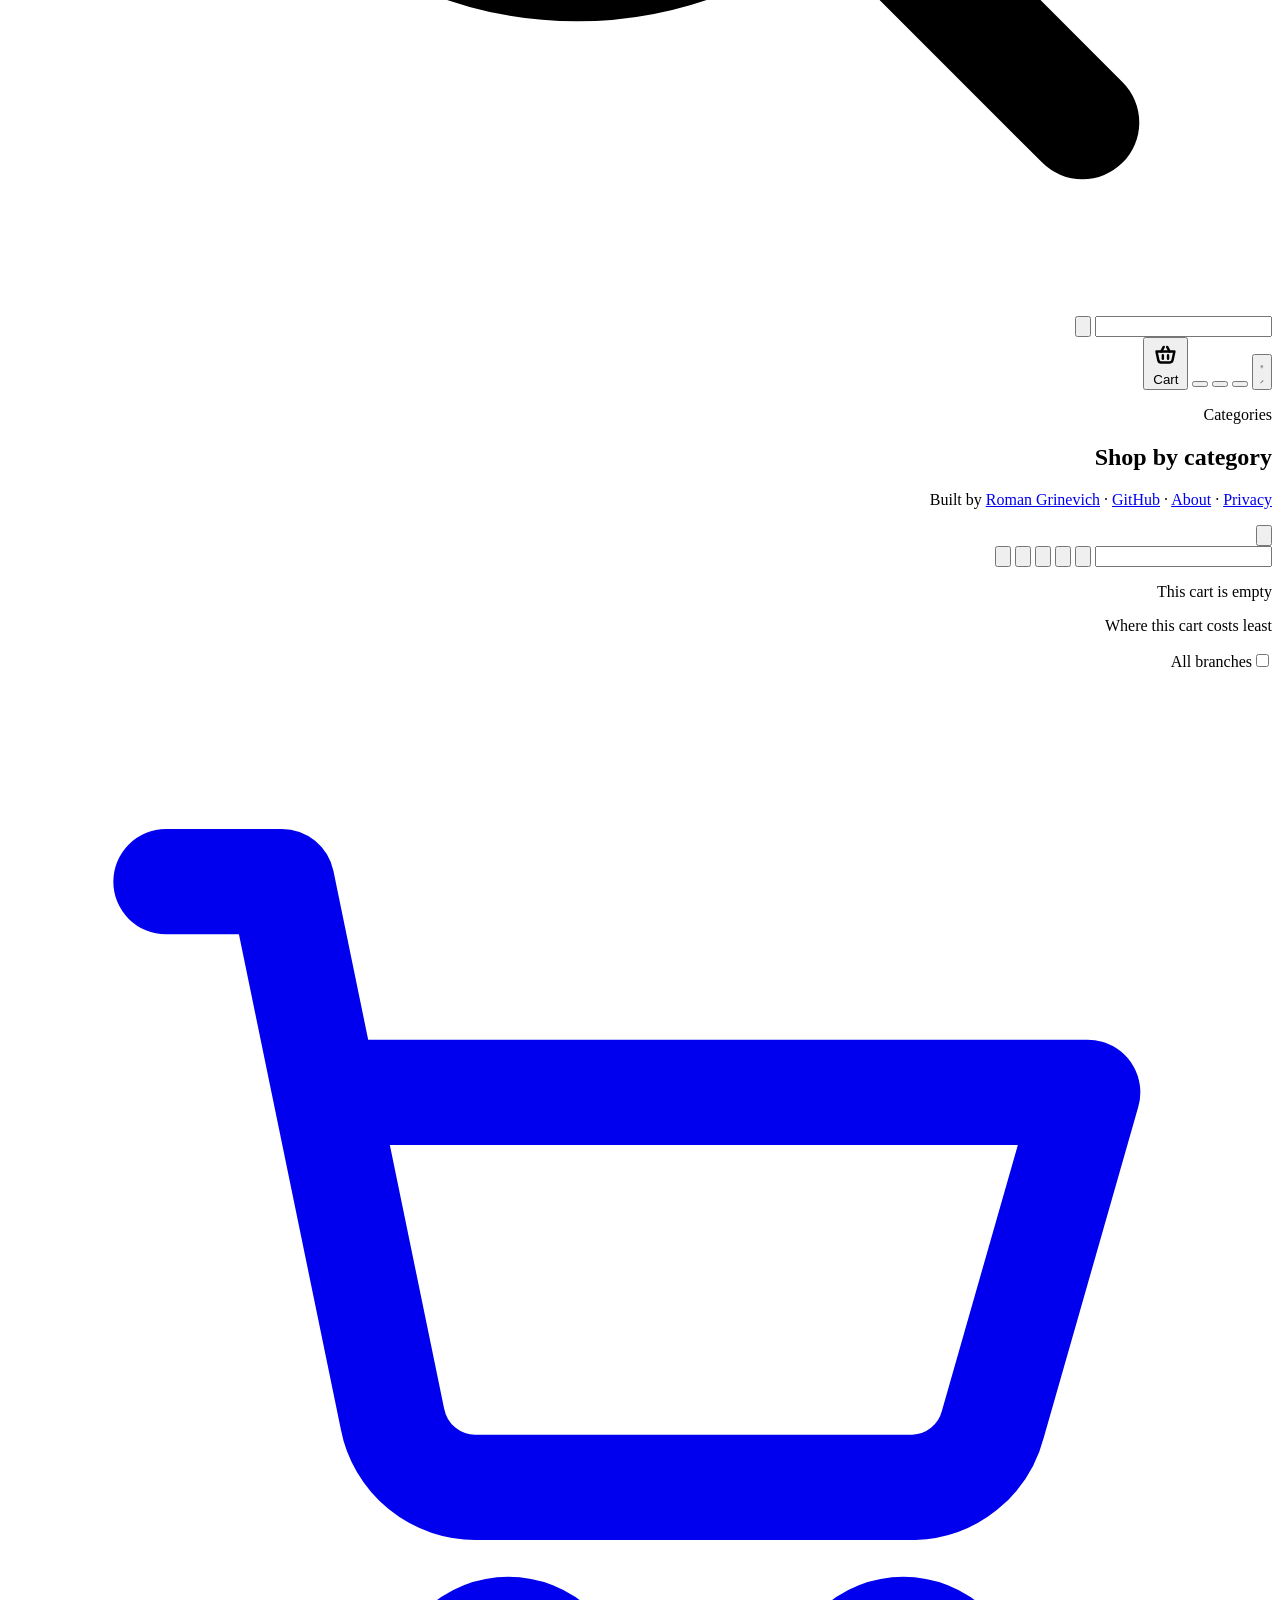
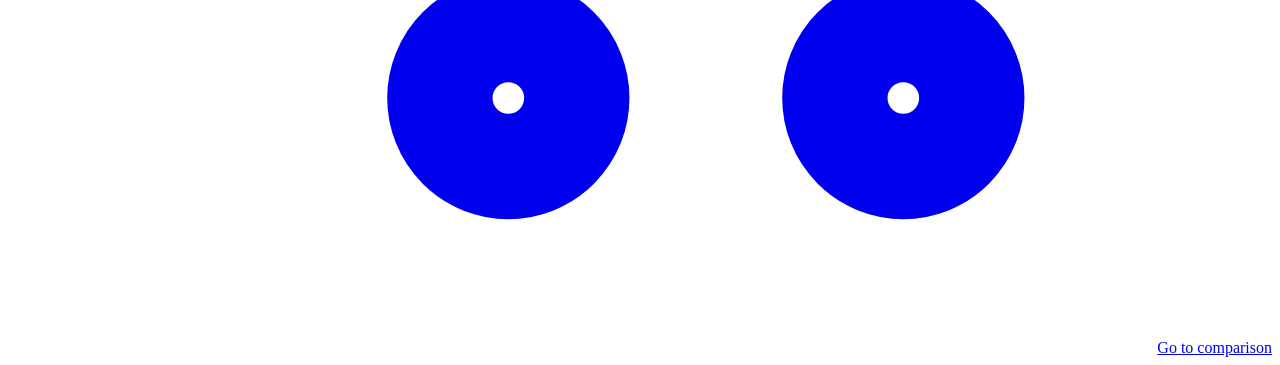
==== commit 1e06acd9: "Show no false information: audit fixes, Price Watch, self-hosted fonts (what is live since 2026-11-0" ====
--- a/app/static/index.html
+++ b/app/static/index.html
@@ -12,9 +12,7 @@
 <link rel="manifest" id="manifest" href="/static/manifest-he.webmanifest">
 <link rel="icon" type="image/png" sizes="512x512" href="/static/icon-512.png">
 <link rel="icon" href="data:image/svg+xml,%3Csvg xmlns='http://www.w3.org/2000/svg' viewBox='0 0 32 32'%3E%3Crect width='32' height='32' rx='9' fill='%23FFD23F'/%3E%3Cg fill='none' stroke='%231C2321' stroke-width='2.2' stroke-linecap='round' stroke-linejoin='round'%3E%3Cpath d='M11.3 13 14 8.2M20.7 13 18 8.2'/%3E%3Cpath d='M7.5 13h17l-1.8 8.4a2.4 2.4 0 0 1-2.35 1.9h-8.7a2.4 2.4 0 0 1-2.35-1.9z'/%3E%3Cpath d='M13 16.6v3.4M16 16.6v3.4M19 16.6v3.4'/%3E%3C/g%3E%3C/svg%3E">
-<link rel="preconnect" href="https://fonts.googleapis.com">
-<link rel="preconnect" href="https://fonts.gstatic.com" crossorigin>
-<link href="https://fonts.googleapis.com/css2?family=Barlow+Condensed:wght@500;600;700&family=IBM+Plex+Sans+Hebrew:wght@400;500;600;700&family=IBM+Plex+Sans:wght@400;500;600;700&display=swap" rel="stylesheet">
+<link rel="stylesheet" href="/static/fonts/fonts.css">
 <link rel="stylesheet" href="/static/styles.css">
 <script>try{var t=localStorage.getItem("theme");if(t==="light"||t==="dark")document.documentElement.dataset.theme=t;var l=localStorage.getItem("lang");if(l==="en"){document.documentElement.lang="en";document.documentElement.dir="ltr"}}catch(e){}</script>
 </head>
@@ -29,10 +27,13 @@
 </div>
 
 <header class="top">
+  <div class="top-start">
   <a class="brand" href="#/" data-i18n-aria="Sal-Kal — home" aria-label="Sal-Kal — home">
     <svg viewBox="0 0 32 32" aria-hidden="true"><rect width="32" height="32" rx="9" class="tile"/><g class="ink-s" fill="none" stroke-width="2.2" stroke-linecap="round" stroke-linejoin="round"><path d="M11.3 13 14 8.2M20.7 13 18 8.2"/><path d="M7.5 13h17l-1.8 8.4a2.4 2.4 0 0 1-2.35 1.9h-8.7a2.4 2.4 0 0 1-2.35-1.9z"/><path d="M13 16.6v3.4M16 16.6v3.4M19 16.6v3.4"/></g></svg>
     <span data-i18n="Sal-Kal">Sal-Kal</span>
   </a>
+  <a class="pw-tag" href="/prices"><span class="pw-in"><svg viewBox="0 0 20 20" aria-hidden="true"><g fill="none" stroke="currentColor" stroke-width="1.8" stroke-linejoin="round"><path d="M10.2 2.8h5.4a1.6 1.6 0 0 1 1.6 1.6v5.4a1.6 1.6 0 0 1-.47 1.13l-6.3 6.3a1.6 1.6 0 0 1-2.26 0l-5.4-5.4a1.6 1.6 0 0 1 0-2.26l6.3-6.3a1.6 1.6 0 0 1 1.13-.47z"/><circle cx="13.6" cy="6.4" r="1.4"/></g></svg><span class="pw-t" data-i18n="Price Watch">Price Watch</span></span></a>
+  </div>
   <div class="search top-search" role="search">
     <svg viewBox="0 0 20 20" aria-hidden="true"><circle cx="9" cy="9" r="5.5" fill="none" stroke="currentColor" stroke-width="1.8"/><path d="M13.2 13.2L17 17" stroke="currentColor" stroke-width="1.8" stroke-linecap="round"/></svg>
     <input id="top-q" type="search" data-i18n-ph="Search milk, eggs, a barcode…" autocomplete="off" dir="auto"
@@ -199,39 +200,15 @@
 <!-- first sign-in: where you shop from, how far, and what carts are -->
 <section class="onboard" id="onboard" hidden aria-live="polite">
   <div class="ob-top">
-    <button class="icon ob-back" id="ob-back" type="button" data-i18n-aria="Back"><svg class="flip" viewBox="0 0 20 20" aria-hidden="true"><path d="M12.5 4.5 7 10l5.5 5.5" fill="none" stroke="currentColor" stroke-width="1.9" stroke-linecap="round" stroke-linejoin="round"/></svg></button>
-    <ol class="ob-dots" id="ob-dots" aria-hidden="true"><li></li><li></li><li></li></ol>
+    <span></span>
     <button class="lang-btn" type="button" data-lang-toggle></button>
   </div>
-  <div class="ob-steps" id="ob-steps">
-    <div class="ob-step" data-step="0">
-      <p class="ob-kicker" data-i18n="Step 1 of 3">Step 1 of 3</p>
+  <div class="ob-steps">
+    <div class="ob-step">
       <h2 data-i18n="Where do you shop from?">Where do you shop from?</h2>
       <div class="addr" id="ob-addr"></div>
-    </div>
-    <div class="ob-step" data-step="1" hidden>
-      <p class="ob-kicker" data-i18n="Step 2 of 3">Step 2 of 3</p>
-      <h2 data-i18n="How far will you go?">How far will you go?</h2>
-      <div class="ob-map" id="ob-map"><div class="ob-map-canvas" id="ob-map-canvas"></div><p class="ob-count" id="ob-count"></p></div>
-      <div class="radius-picker" id="ob-radius" role="radiogroup" data-i18n-aria="Distance"></div>
-    </div>
-    <div class="ob-step" data-step="2" hidden>
-      <p class="ob-kicker" data-i18n="Step 3 of 3">Step 3 of 3</p>
-      <h2 data-i18n="Carts">Carts</h2>
-      <ol class="ob-how">
-        <li><span class="ob-ico" aria-hidden="true"><svg viewBox="0 0 24 24"><g fill="none" stroke="currentColor" stroke-width="1.8" stroke-linecap="round" stroke-linejoin="round"><path d="M8.5 9.6 10.5 5.8M15.5 9.6 13.5 5.8"/><path d="M4.6 9.6h14.8l-1.55 7.4a2.1 2.1 0 0 1-2.05 1.66H8.2A2.1 2.1 0 0 1 6.15 17z"/></g></svg></span>
-          <span><strong data-i18n="A cart is a list you name">A cart is a list you name</strong><small data-i18n="Weekly shop, Shabbat, a party — keep as many as you like.">Weekly shop, Shabbat, a party — keep as many as you like.</small></span></li>
-        <li><span class="ob-ico" aria-hidden="true"><svg viewBox="0 0 24 24"><g fill="none" stroke="currentColor" stroke-width="1.8" stroke-linecap="round"><circle cx="11" cy="11" r="6"/><path d="M15.5 15.5 20 20"/></g></svg></span>
-          <span><strong data-i18n="Add products">Add products</strong><small data-i18n="Search by name or barcode.">Search by name or barcode.</small></span></li>
-        <li><span class="ob-ico tag" aria-hidden="true"><svg viewBox="0 0 24 24"><g fill="none" stroke="currentColor" stroke-width="1.8" stroke-linecap="round" stroke-linejoin="round"><path d="M5 19V11M10 19V6M15 19v-6M20 19V9"/></g></svg></span>
-          <span><strong data-i18n="Compare">Compare</strong><small id="ob-compare-text"></small></span></li>
-      </ol>
-      <label class="ob-name"><span data-i18n="Name your first cart">Name your first cart</span>
-        <input id="ob-cart" maxlength="80" dir="auto" autocomplete="off" enterkeyhint="done"></label>
-    </div>
-  </div>
-  <div class="ob-foot">
-    <button class="primary big" id="ob-next" type="button" data-i18n="Continue">Continue</button>
+      <button class="primary big ob-go" id="ob-next" type="button" data-i18n="Start shopping">Start shopping</button>
+    </div>
   </div>
 </section>
 
